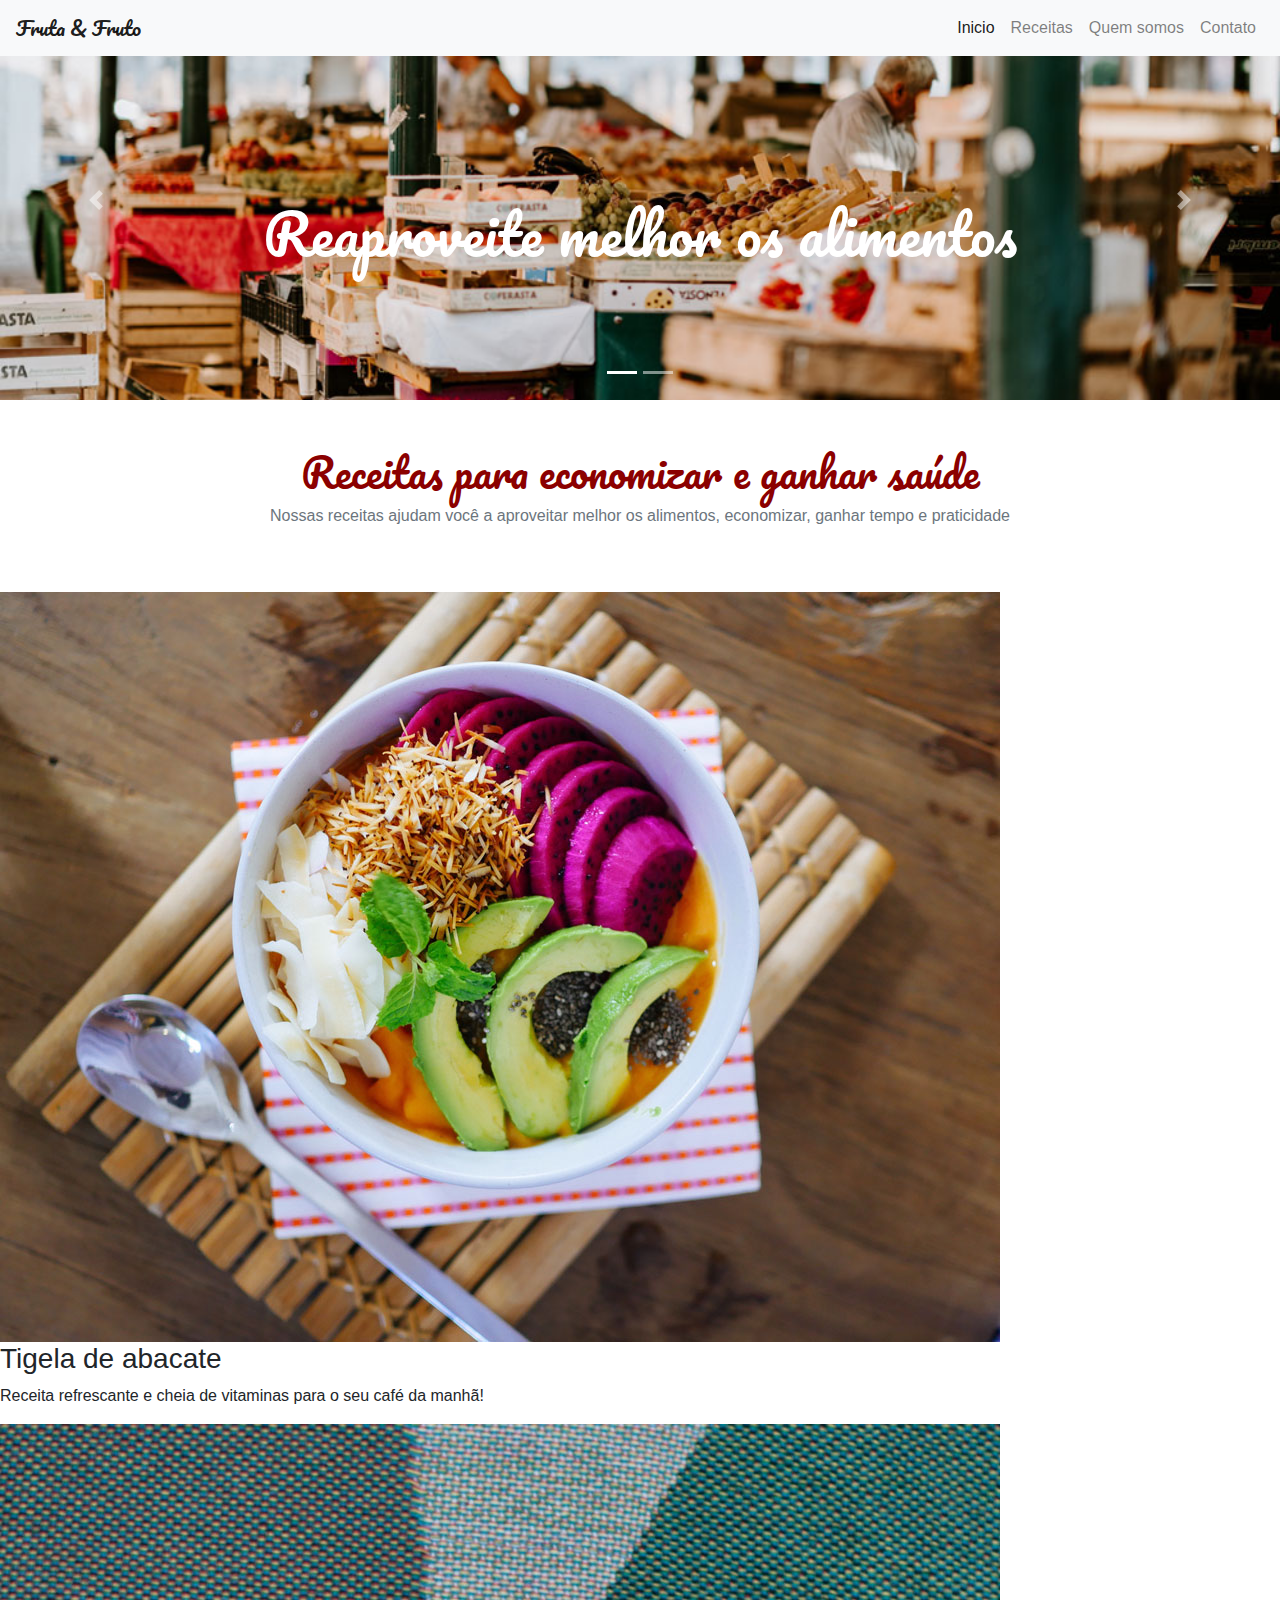
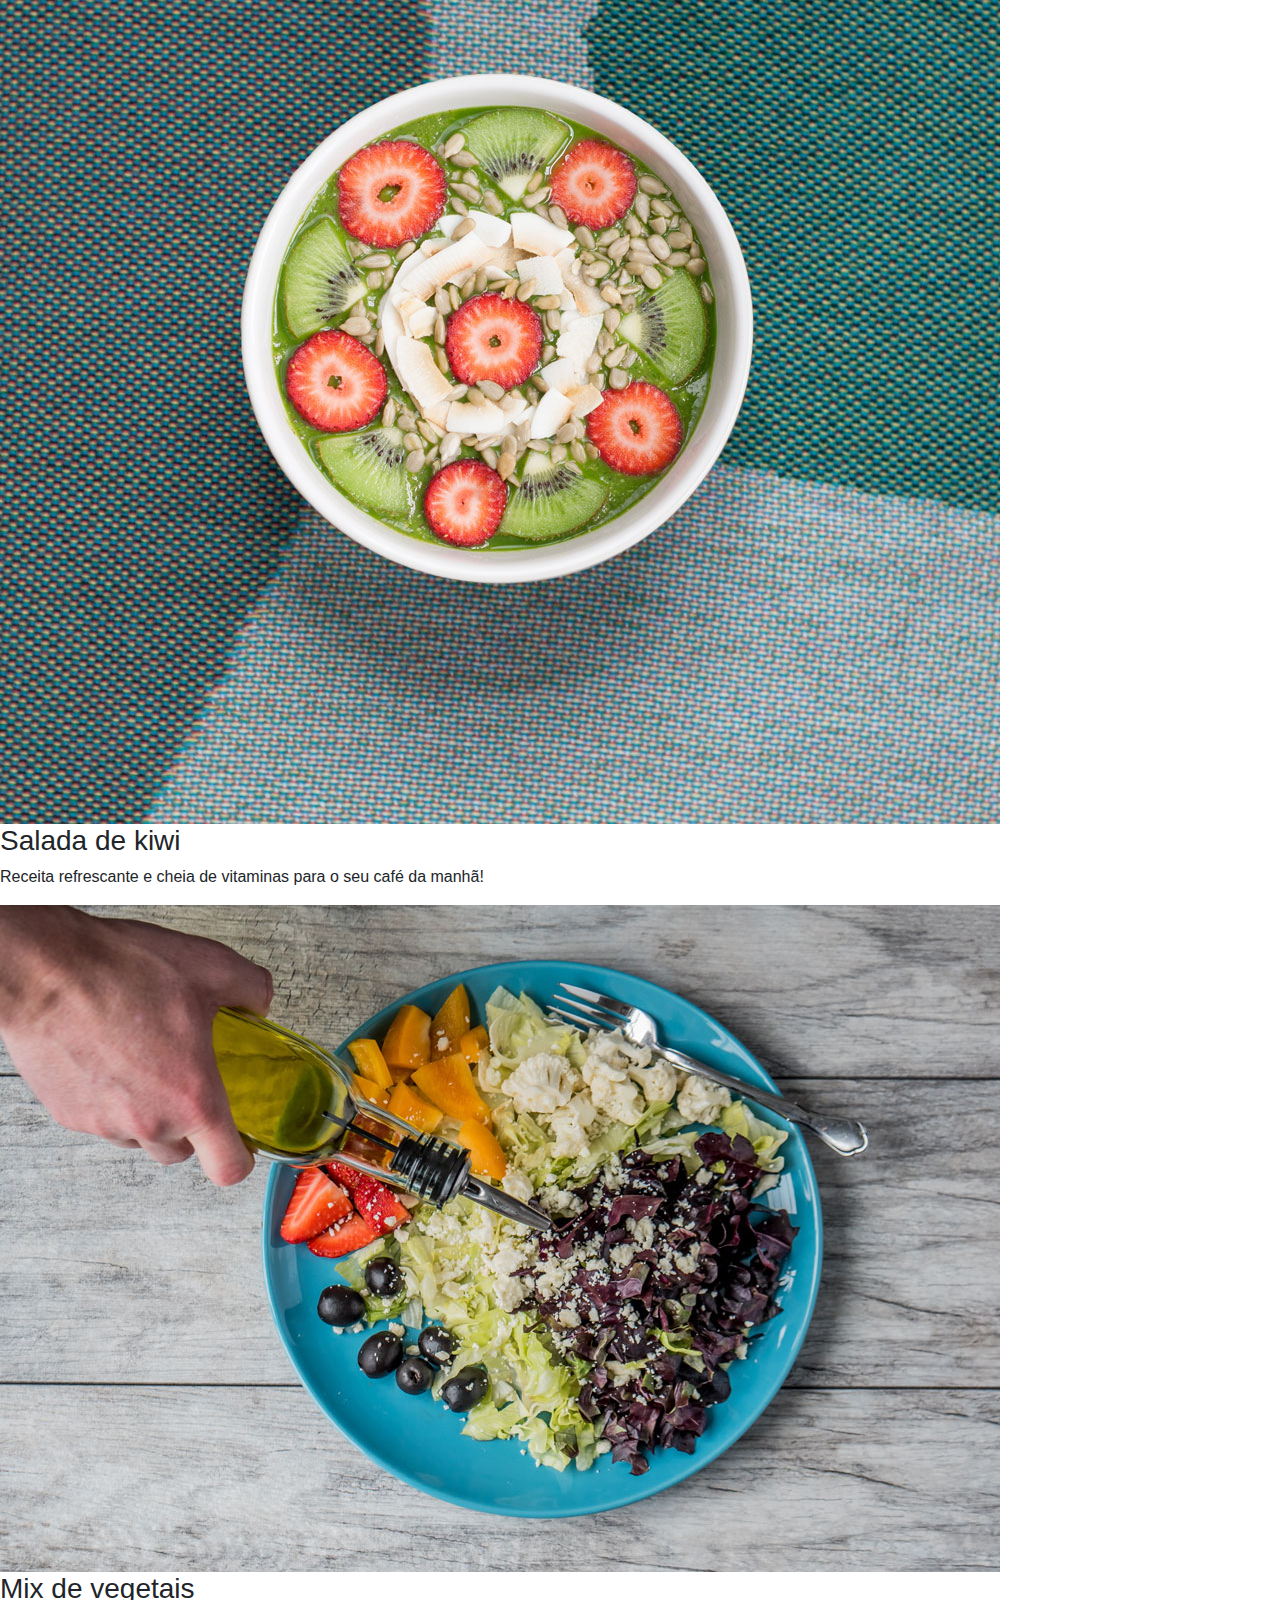
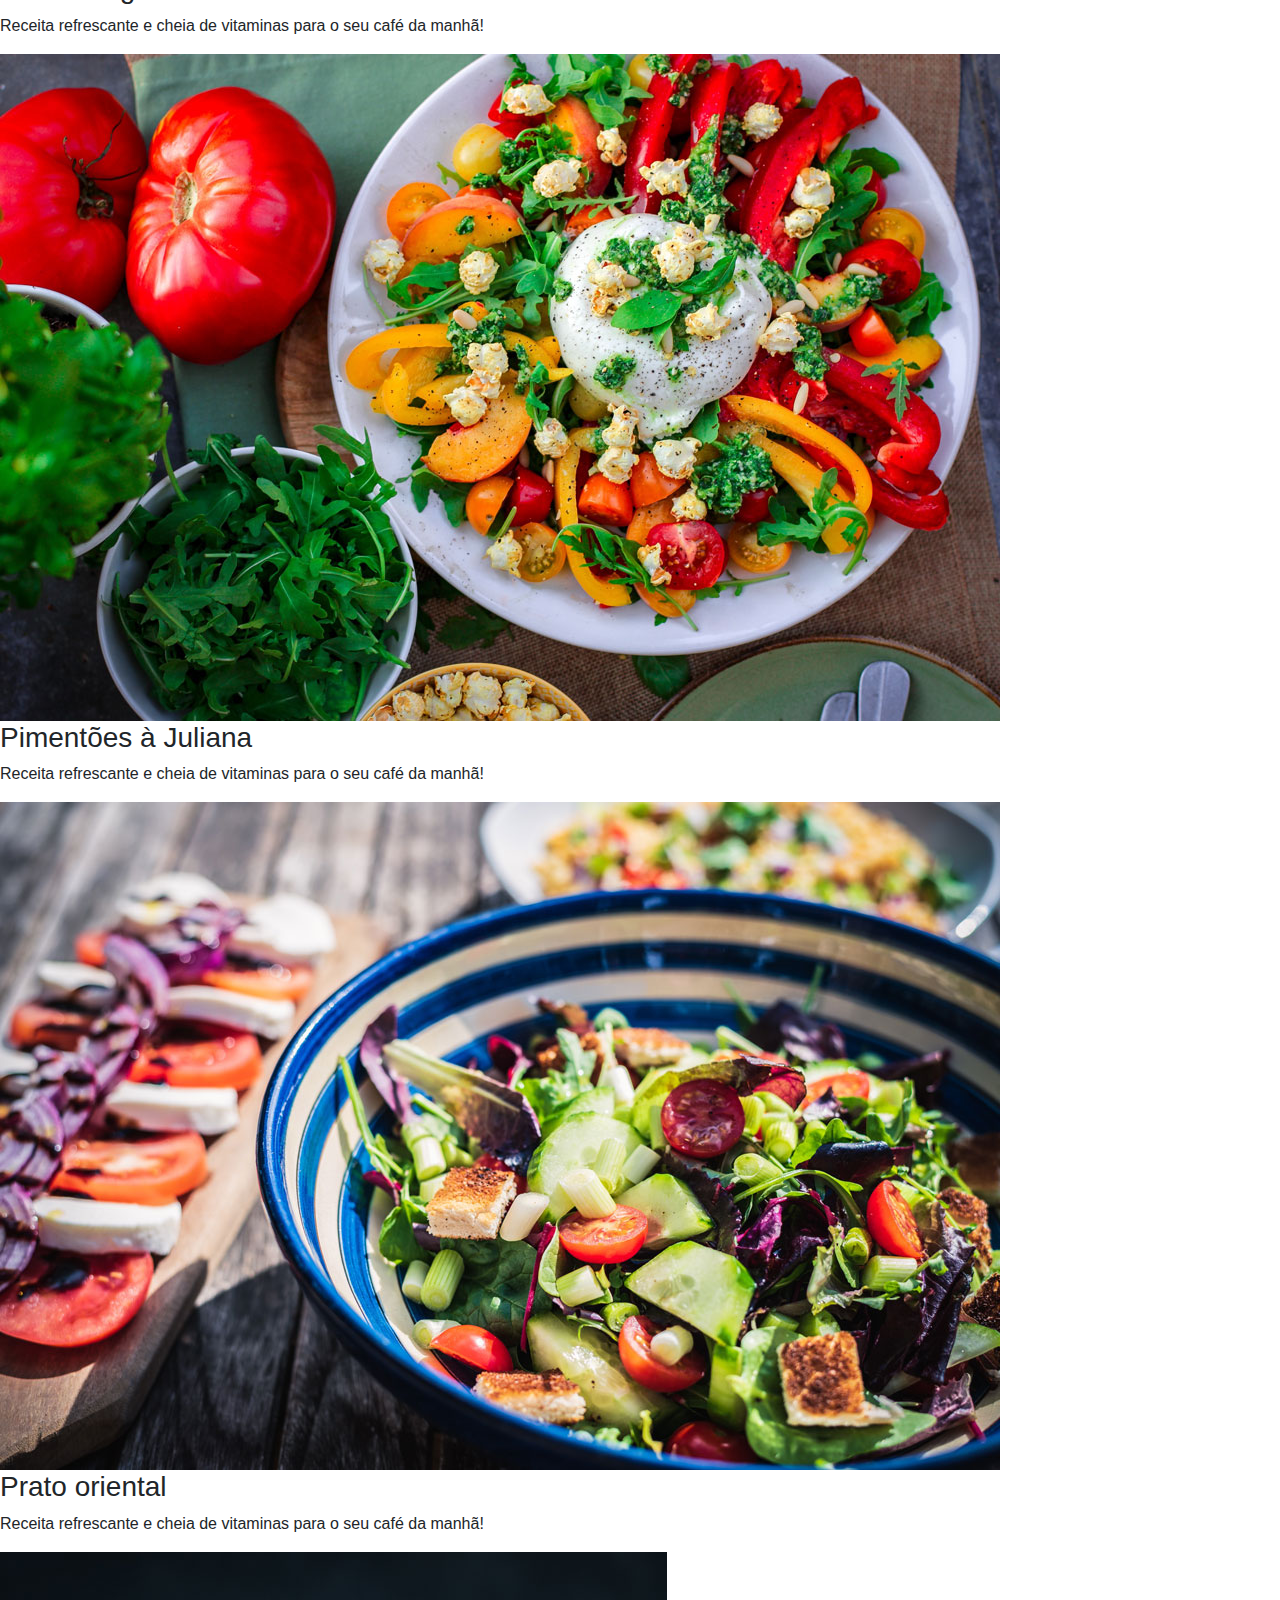
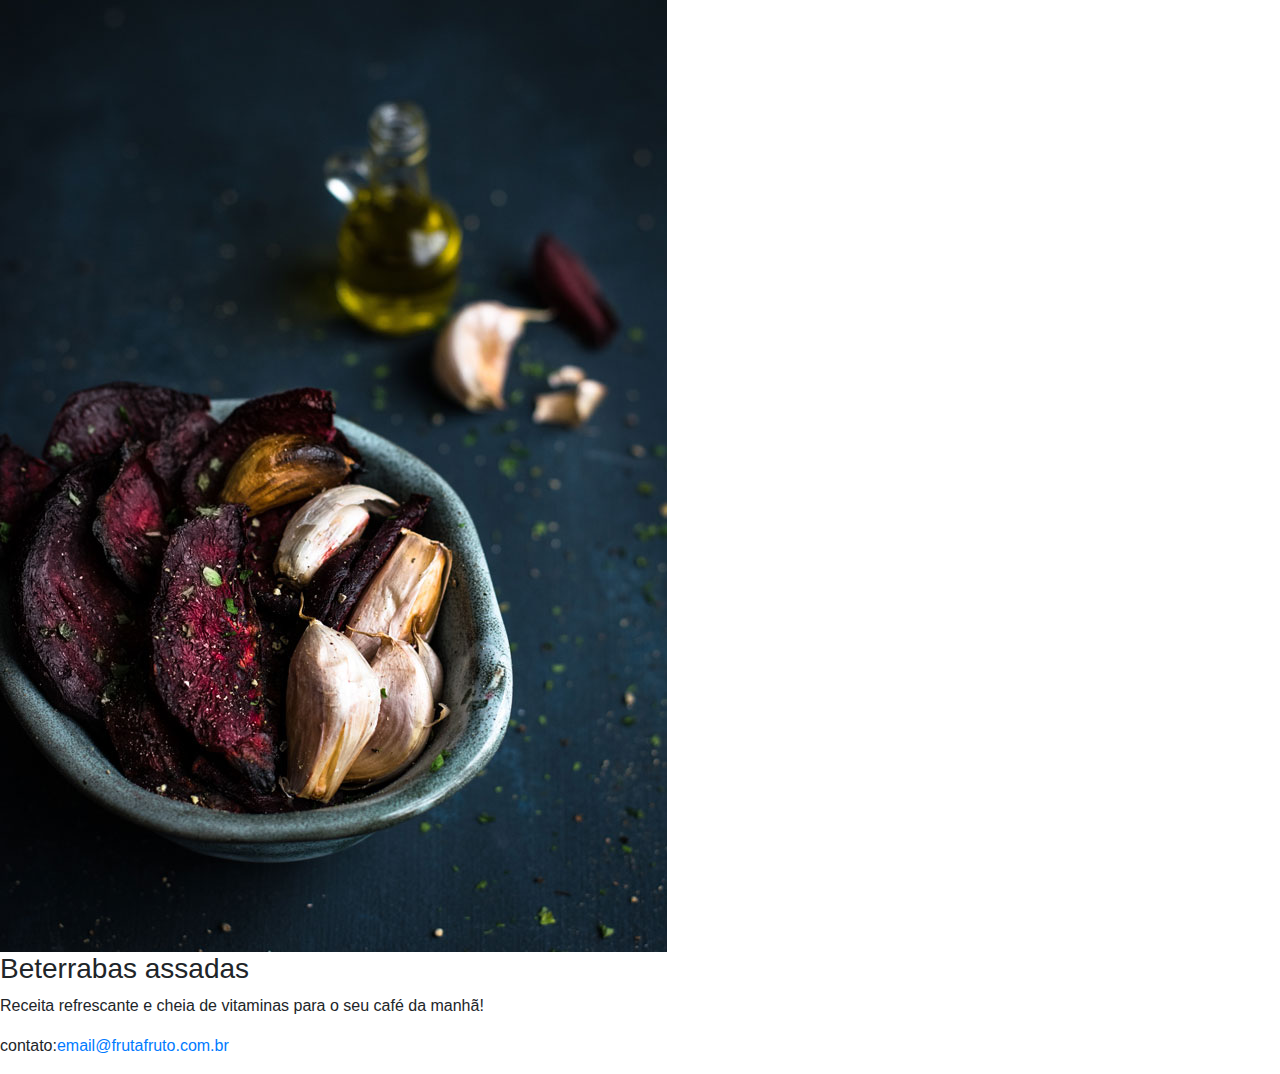
==== index.html @ 3385b98b "padding" ====
<!DOCTYPE html>
<html>

<head>
  <meta charset="utf-8">
  <meta name="viewport" content="width=device-width, initial-scale=1">
  <title>fruta e fruto</title>
  <link rel="stylesheet" href="https://cdn.jsdelivr.net/npm/bootstrap@4.0.0/dist/css/bootstrap.min.css" integrity="sha384-Gn5384xqQ1aoWXA+058RXPxPg6fy4IWvTNh0E263XmFcJlSAwiGgFAW/dAiS6JXm" crossorigin="anonymous">
  <link rel="stylesheet" type="text/css" href="src/style.css">
  <linl rel="stylesheet" type="<link rel="preconnect" href="https://fonts.googleapis.com">
    <link rel="preconnect" href="https://fonts.gstatic.com" crossorigin>
    <link href="https://fonts.googleapis.com/css2?family=Pacifico&display=swap" rel="stylesheet">
</head>

<body>
<nav class="navbar navbar-expand-lg navbar-light bg-light fixed-top">
  <a class="navbar-brand fonte-titulo cor-especial" href="#">Fruta & Fruto</a>
  <button class="navbar-toggler" type="button" data-toggle="collapse" data-target="#navbarNav" aria-controls="navbarNav" aria-expanded="false" aria-label="Toggle navigation">
    <span class="navbar-toggler-icon"></span>
  </button>
  <div class="collapse navbar-collapse justify-content-end" id="navbarNav">
    <ul class="navbar-nav">
      <li class="nav-item active">
        <a class="nav-link" href="#">Inicio <span class="sr-only">(current)</span></a>
      </li>
      <li class="nav-item">
        <a class="nav-link" href="#">Receitas</a>
      </li>
      <li class="nav-item">
        <a class="nav-link" href="#">Quem somos</a>
      </li>
      <li class="nav-item">
        <a class="nav-link" href="#">Contato</a>
      </li>
    </ul>
  </div>
    <ul class="navbar-nav">
      <li class="nav-item active">
        
    </ul>
  </div>
</nav>

<div id="carouselExampleIndicators" class="carousel slide" data-ride="carousel">
  <ol class="carousel-indicators">
    <li data-target="#carouselExampleIndicators" data-slide-to="0" class="active"></li>
    <li data-target="#carouselExampleIndicators" data-slide-to="1"></li>
  </ol>
  <div class="carousel-inner">
    <div class="carousel-item active">
      <img class="d-block w-100 imagem-carrossel-um" src="src/img/carrossel-img1.jpg" alt="First slide">
      <div class="carousel-caption d-none d-md-block h-50">
        <h1 class="fonte-titulo display-4">Reaproveite melhor os alimentos</h1>
    </div>
    </div>
    <div class="carousel-item">
      <img class="d-block w-100 imagem-carrossel-dois" src="src/img/carrossel-img2.jpg" alt="Second slide">
      <div class="carousel-caption d-none d-md-block h-50">
        <h1 class="fonte-titulo display-4">Economize e ganhe em saúde</h1>
    </div>
    </div>
  <a class="carousel-control-prev" href="#carouselExampleIndicators" role="button" data-slide="prev">
    <span class="carousel-control-prev-icon" aria-hidden="true"></span>
    <span class="sr-only">Previous</span>
  </a>
  <a class="carousel-control-next" href="#carouselExampleIndicators" role="button" data-slide="next">
    <span class="carousel-control-next-icon" aria-hidden="true"></span>
    <span class="sr-only">Next</span>
  </a>
    </div>
</div>
  </div>
</div>

  <title>fruto & fruta</title>

  <h1 class="text-center fonte-titulo cor-especial pt-5">Receitas para economizar e ganhar saúde</h1>
  <p class="text-center text-secondary pb-5">Nossas receitas ajudam você a aproveitar melhor os alimentos, economizar, ganhar tempo e praticidade</p>

  <img src="src/img/receita-abacate.jpg" alt="tigela com salada de abacate, vista superior">
  <h3>Tigela de abacate</h3>
  <p>Receita refrescante e cheia de vitaminas para o seu café da manhã!</p>

  <img src="src/img/receita-kiwi.jpg" alt="tigela de mingau com kiwi, vista superior">
  <h3>Salada de kiwi</h3>
  <p>Receita refrescante e cheia de vitaminas para o seu café da manhã!</p>

  <img src="src/img/receita-mix.jpg" alt="prato com mix de vegetais e mão de pessoa adicionando azeite, vista superior">
  <h3>Mix de vegetais</h3>
  <p>Receita refrescante e cheia de vitaminas para o seu café da manhã!</p>

  <img src="src/img/receita-pimentoes.jpg" alt="prato de salada de pimentões com alguns ingredientes ao lado, vista superior">
  <h3>Pimentões à Juliana</h3>
  <p>Receita refrescante e cheia de vitaminas para o seu café da manhã!</p>

  <img src="src/img/receita-oriental.jpg" alt="tigela com salada de vegetais estilo oriental, vista de cima">
  <h3>Prato oriental</h3>
  <p>Receita refrescante e cheia de vitaminas para o seu café da manhã!</p>

  <img src="src/img/receita-beterrabas.jpg" alt="tigela com beterrabas e dentes de alho assados em primeiro plano, com ingredientes ao fundo">
  <h3>Beterrabas assadas</h3>
  <p>Receita refrescante e cheia de vitaminas para o seu café da manhã!
  </p>

  <p>contato:<a href="mailto:email@frutafruto.com.br">email@frutafruto.com.br</a></p>
  <script src="https://code.jquery.com/jquery-3.2.1.slim.min.js" integrity="sha384-KJ3o2DKtIkvYIK3UENzmM7KCkRr/rE9/Qpg6aAZGJwFDMVNA/GpGFF93hXpG5KkN" crossorigin="anonymous"></script>
  <script src="https://cdn.jsdelivr.net/npm/popper.js@1.12.9/dist/umd/popper.min.js" integrity="sha384-ApNbgh9B+Y1QKtv3Rn7W3mgPxhU9K/ScQsAP7hUibX39j7fakFPskvXusvfa0b4Q" crossorigin="anonymous"></script>
  <script src="https://cdn.jsdelivr.net/npm/bootstrap@4.0.0/dist/js/bootstrap.min.js" integrity="sha384-JZR6Spejh4U02d8jOt6vLEHfe/JQGiRRSQQxSfFWpi1MquVdAyjUar5+76PVCmYl" crossorigin="anonymous"></script>
  <script src=""></script>

</body>
</html>
---- src/style.css ----
.imagem-carrossel-um {
    object-fit: cover;
    object-position: 0 70%;
    height: 400px;
}

.imagem-carrossel-dois {
    object-fit: cover;
    /*object-position: 0 80%;*/
    height: 400px;
}

.fonte-titulo {
    font-family: 'Pacifico', cursive;
}

.cor-especial {
     color: darkred;

}
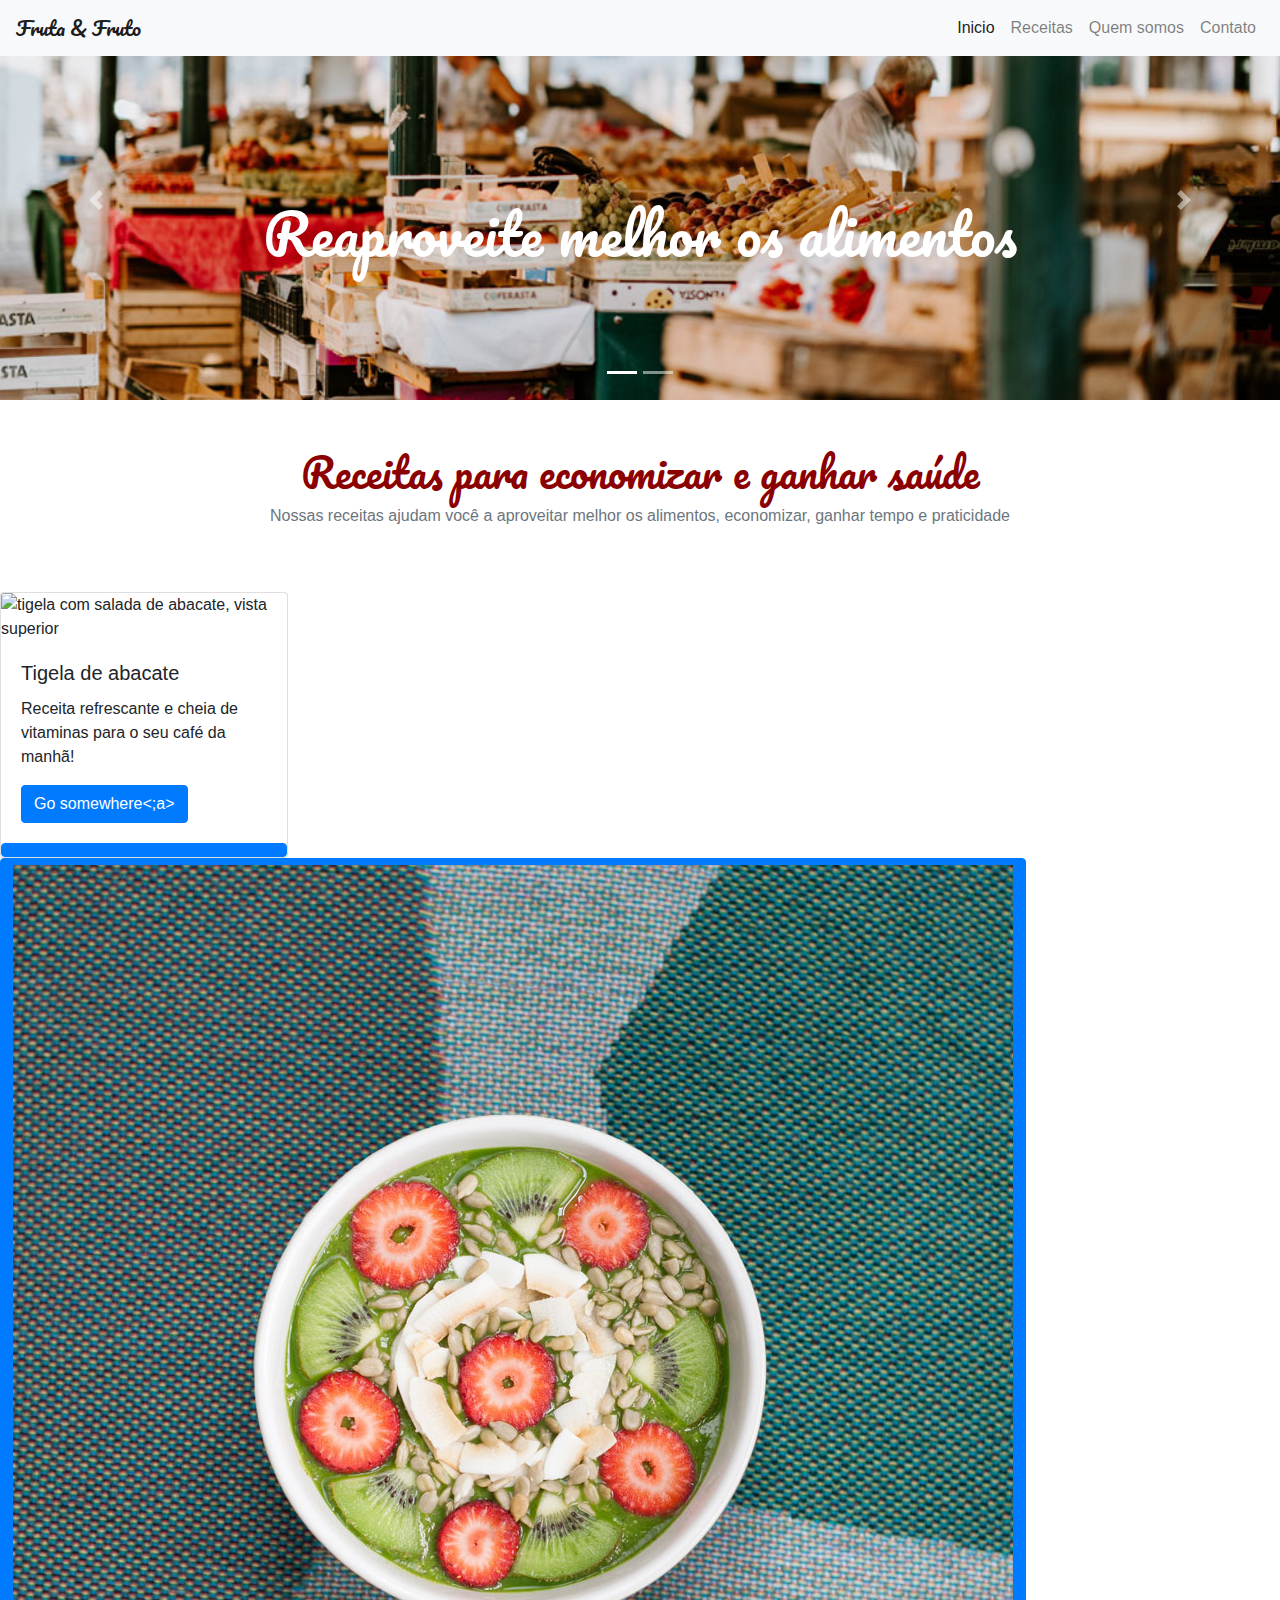
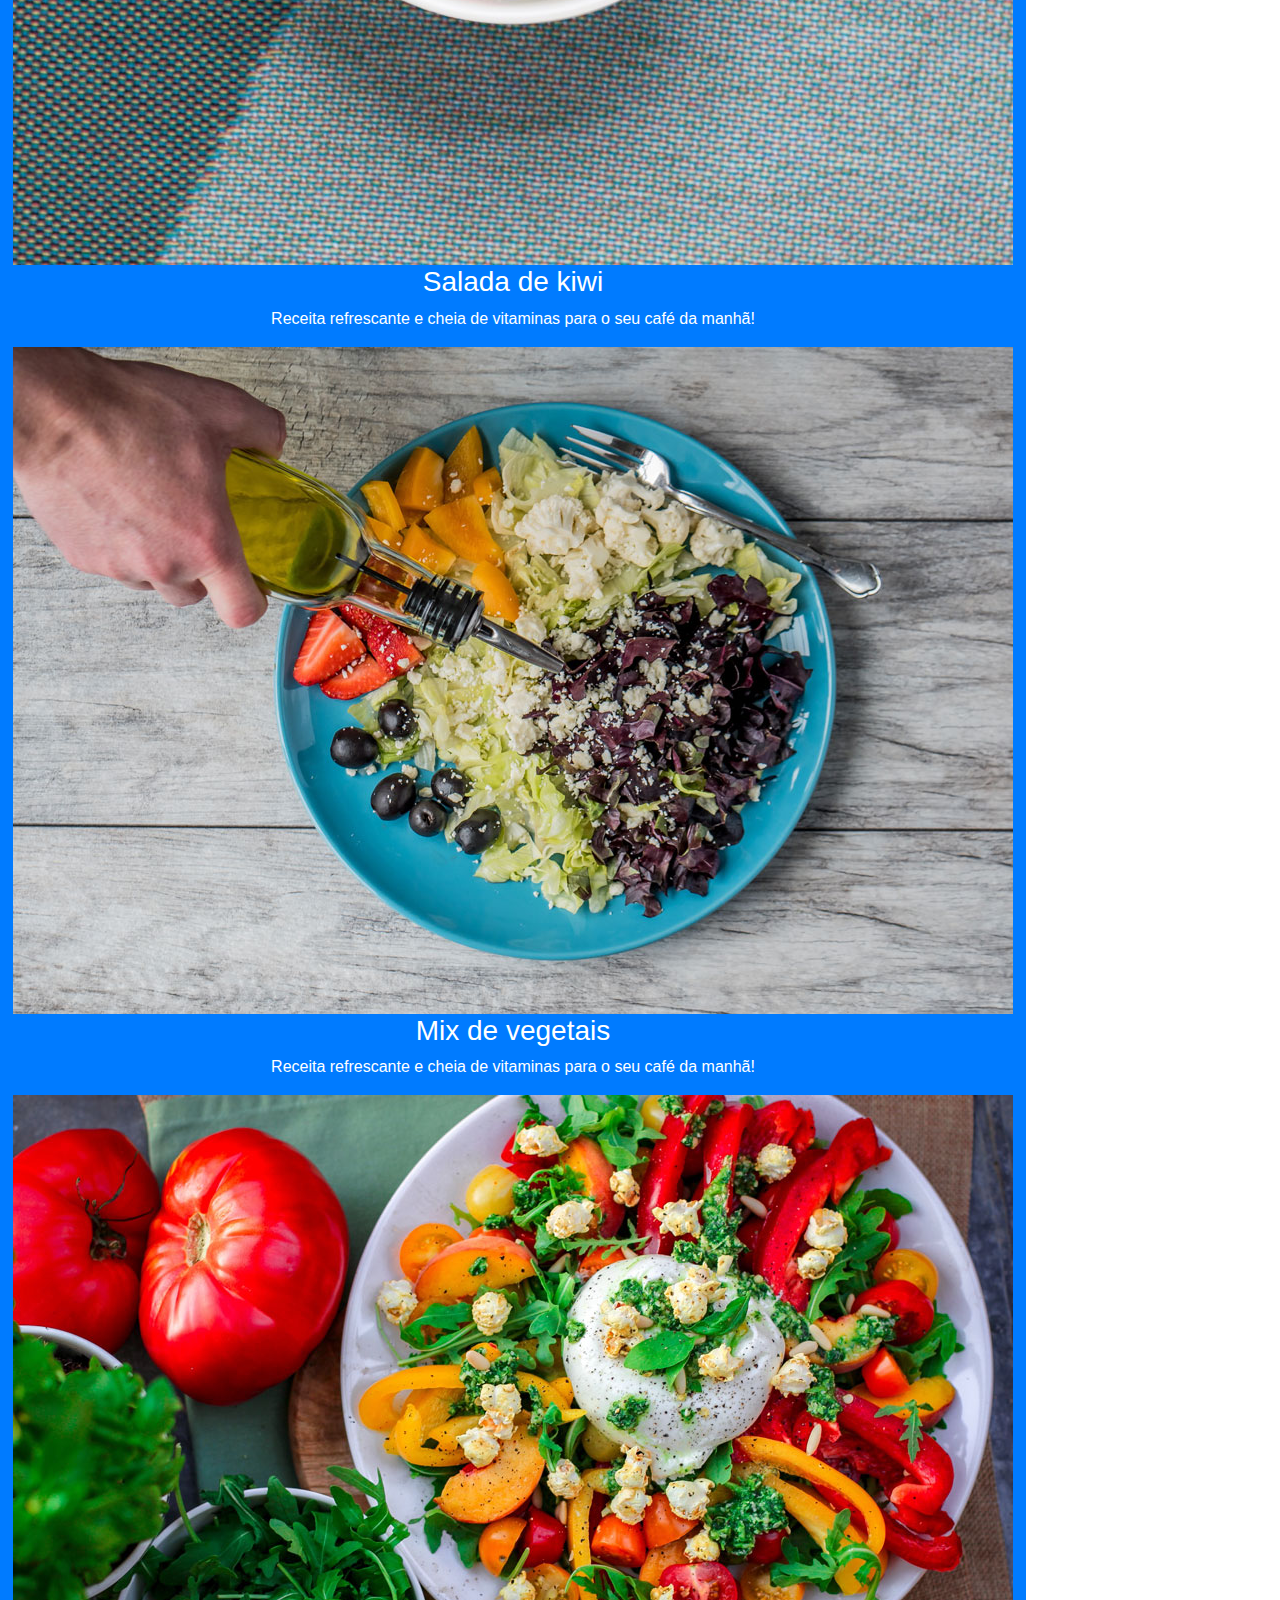
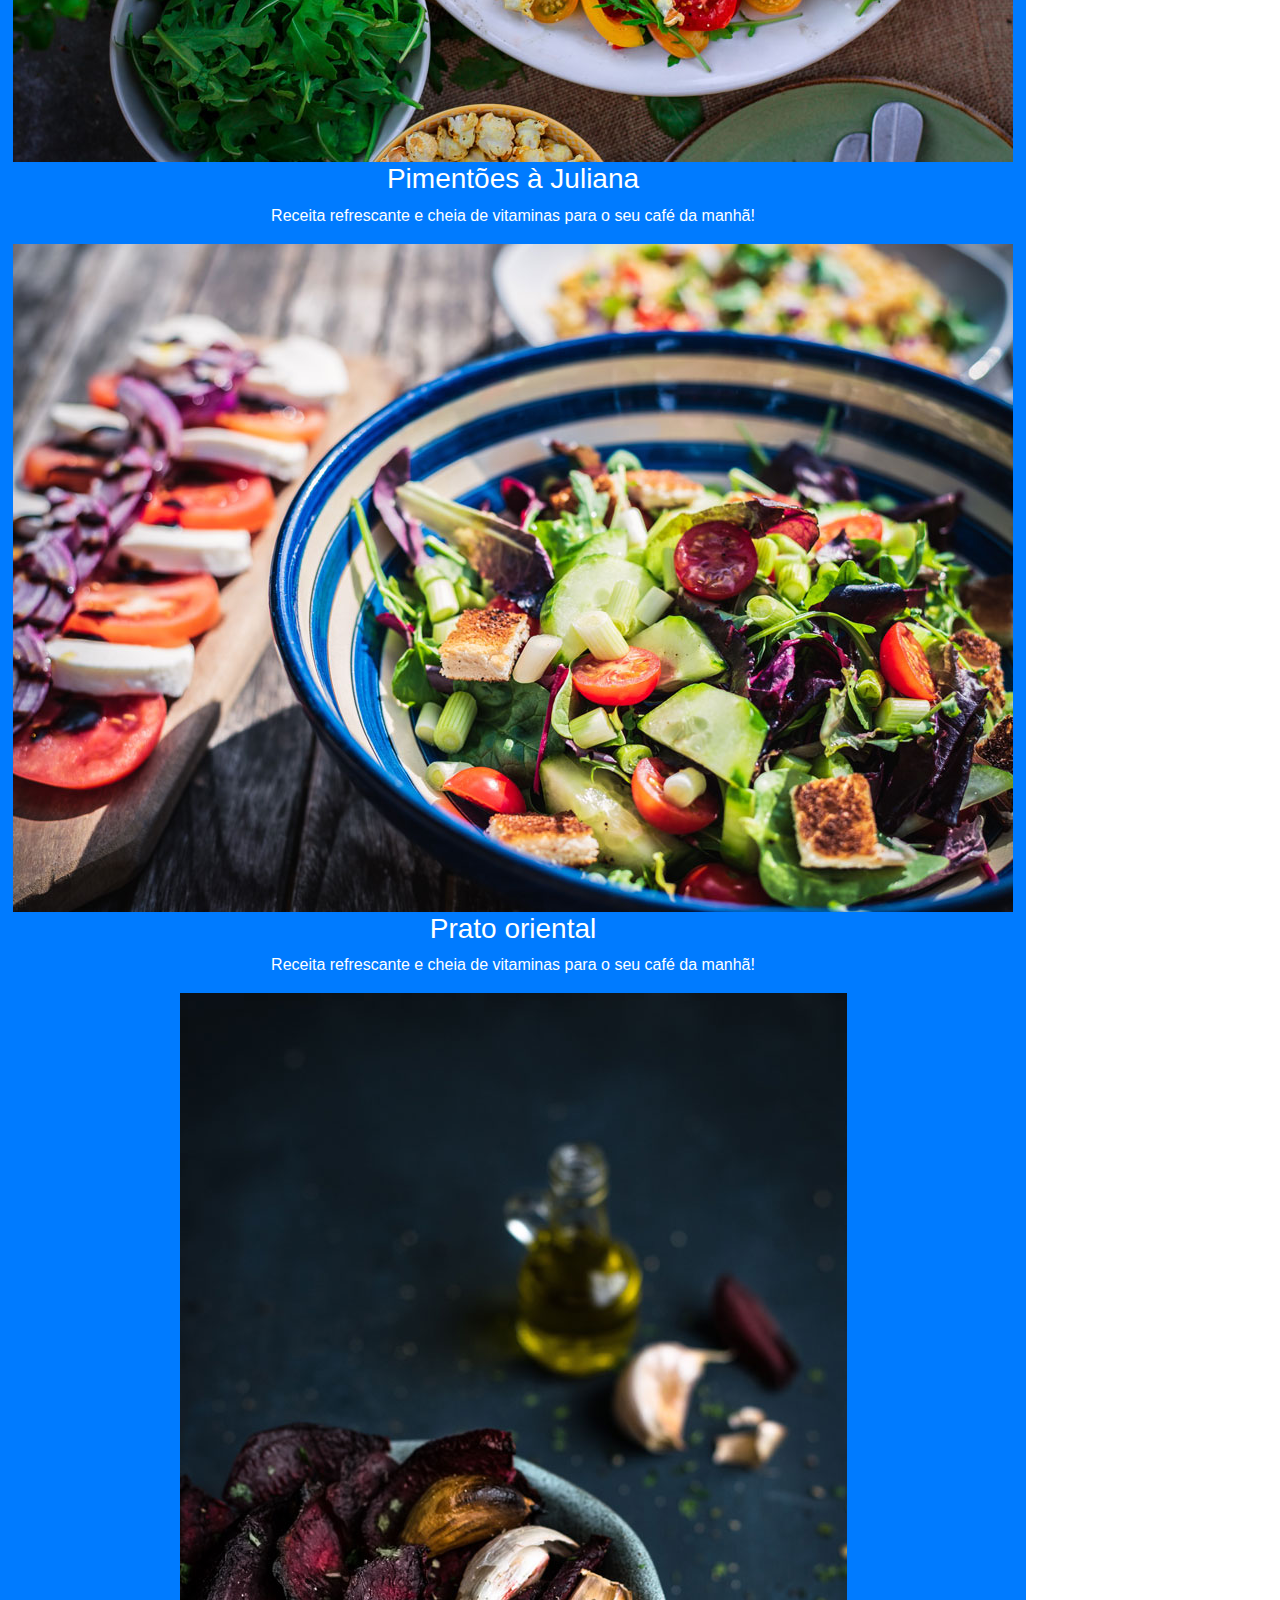
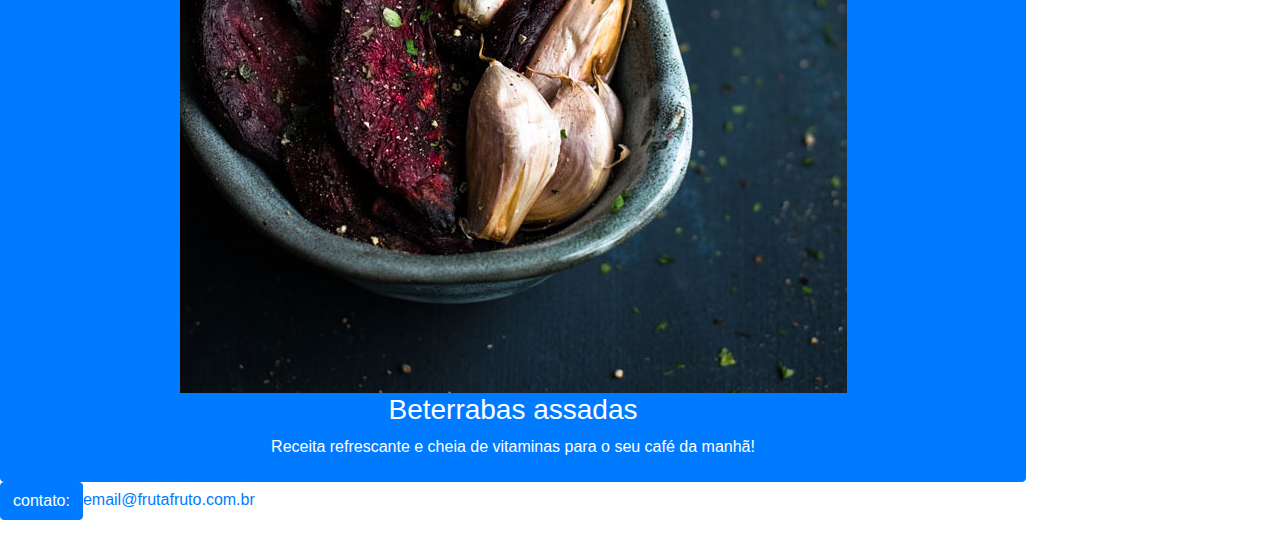
==== commit 0530d243: "cards" ====
--- a/index.html
+++ b/index.html
@@ -76,10 +76,15 @@
 
   <h1 class="text-center fonte-titulo cor-especial pt-5">Receitas para economizar e ganhar saúde</h1>
   <p class="text-center text-secondary pb-5">Nossas receitas ajudam você a aproveitar melhor os alimentos, economizar, ganhar tempo e praticidade</p>
-
-  <img src="src/img/receita-abacate.jpg" alt="tigela com salada de abacate, vista superior">
-  <h3>Tigela de abacate</h3>
-  <p>Receita refrescante e cheia de vitaminas para o seu café da manhã!</p>
+  <div class="card" style="width: 18rem;">
+    <img ssrc="src/img/receita-abacate.jpg" class="card-img-top" alt="tigela com salada de abacate, vista superior">
+        <div class="card-body">
+            <h5 class="card-title">Tigela de abacate</h5>
+            <p class="card-text">Receita refrescante e cheia de vitaminas para o seu café da manhã!</p>
+            <a href="#" class="btn btn-primary">Go somewhere<;a>
+        </div>
+    </div>
+  
 
   <img src="src/img/receita-kiwi.jpg" alt="tigela de mingau com kiwi, vista superior">
   <h3>Salada de kiwi</h3>
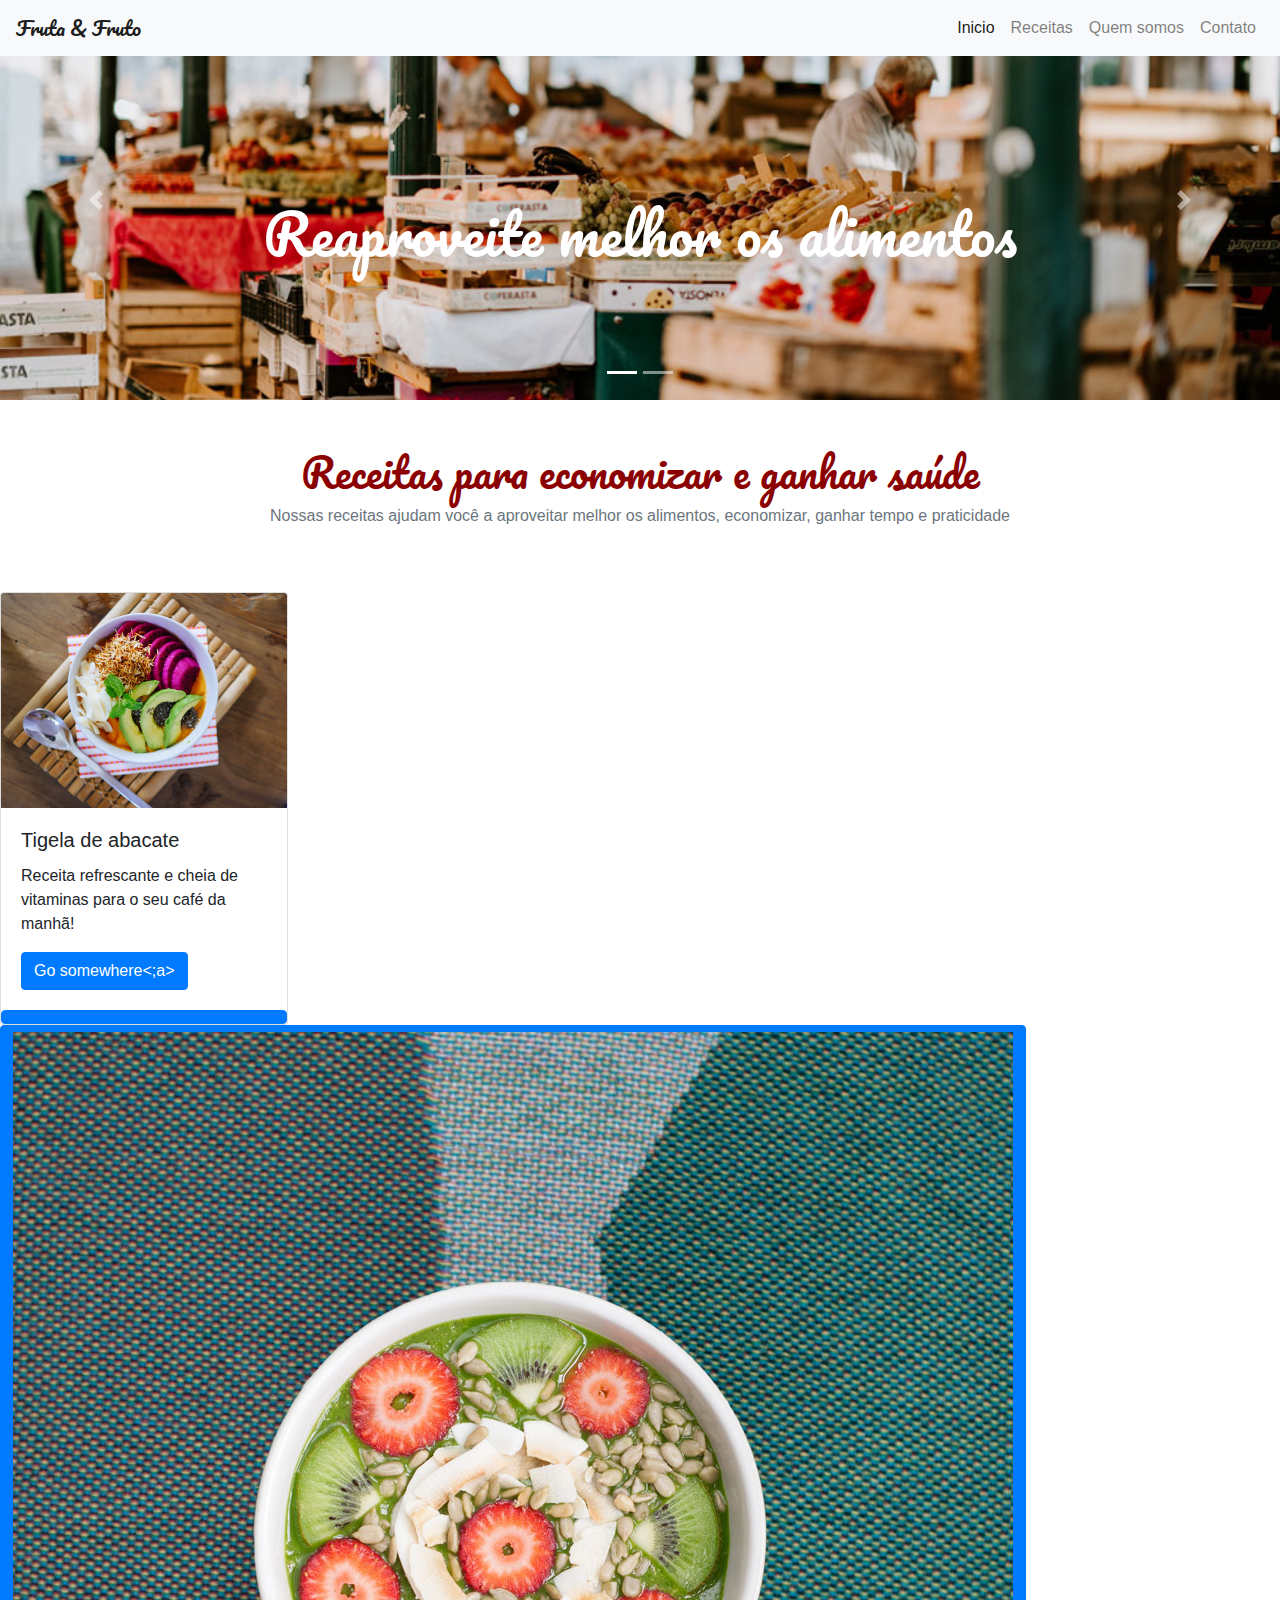
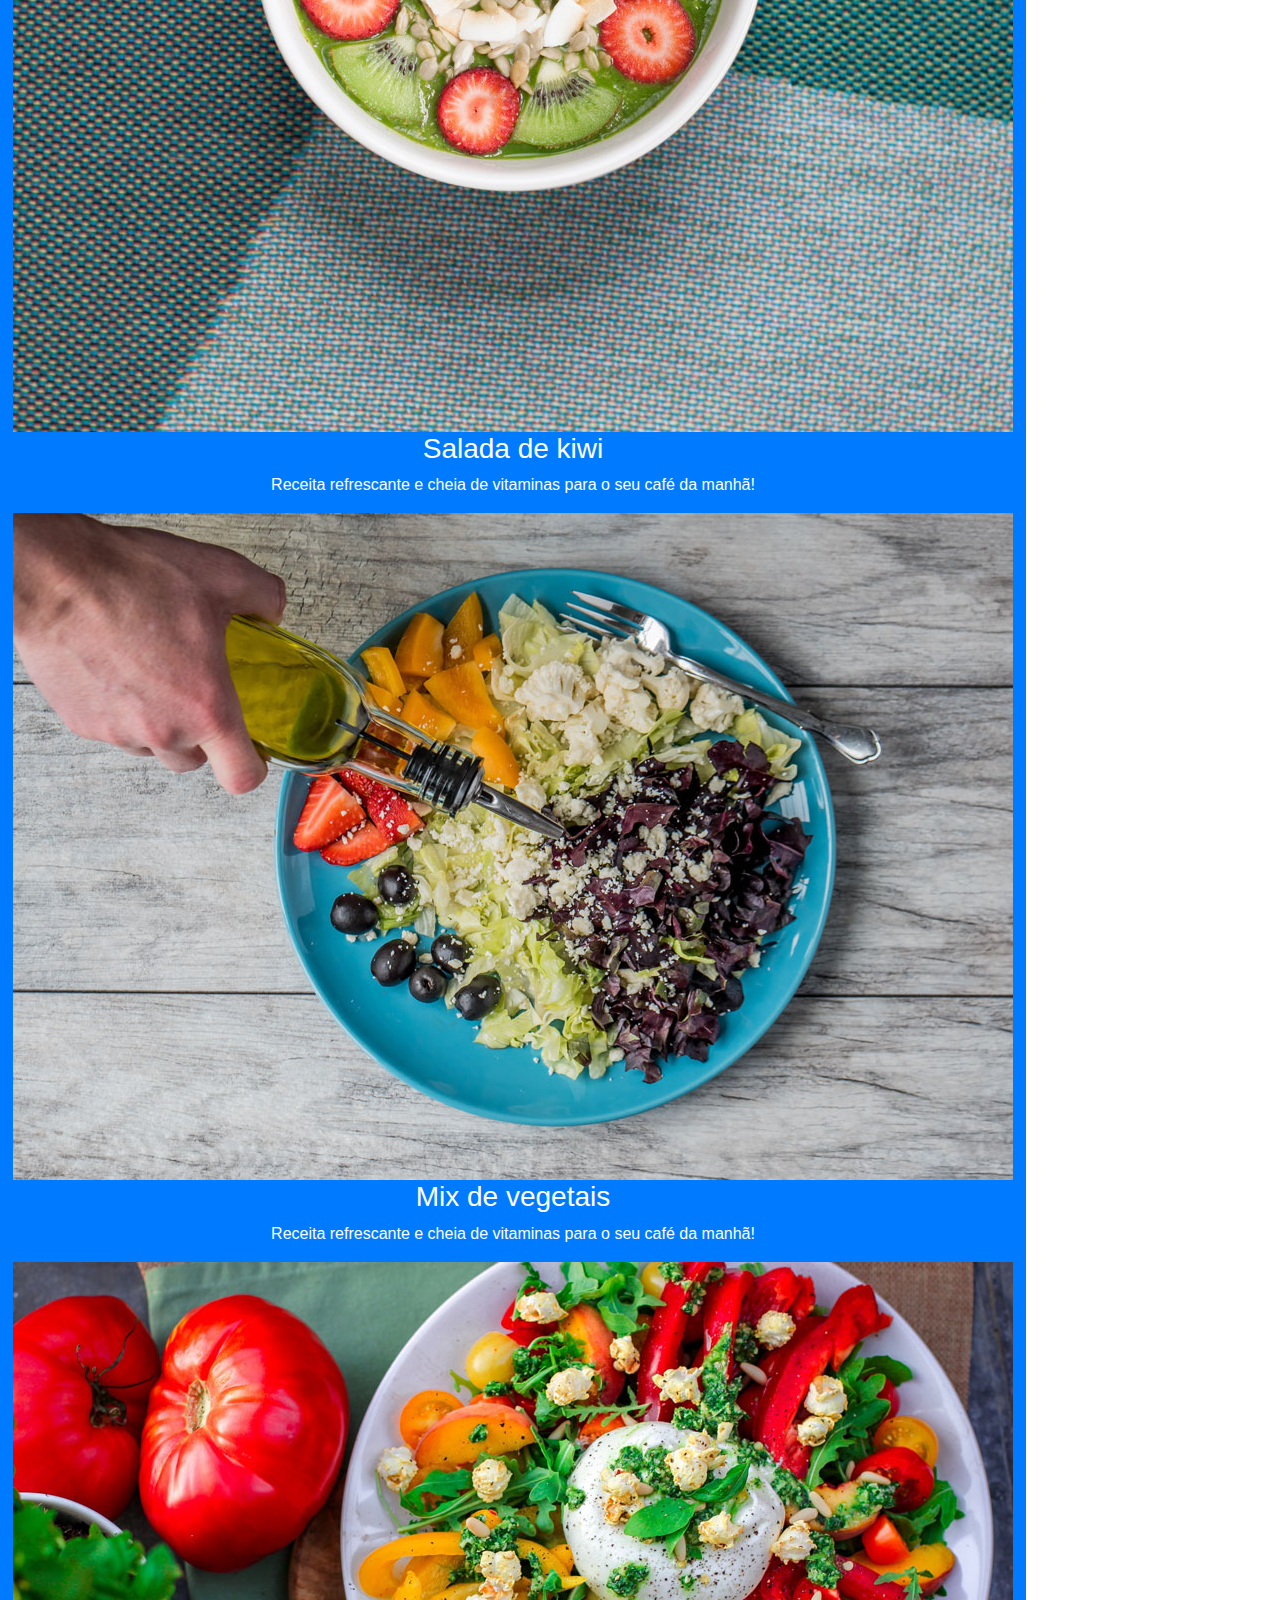
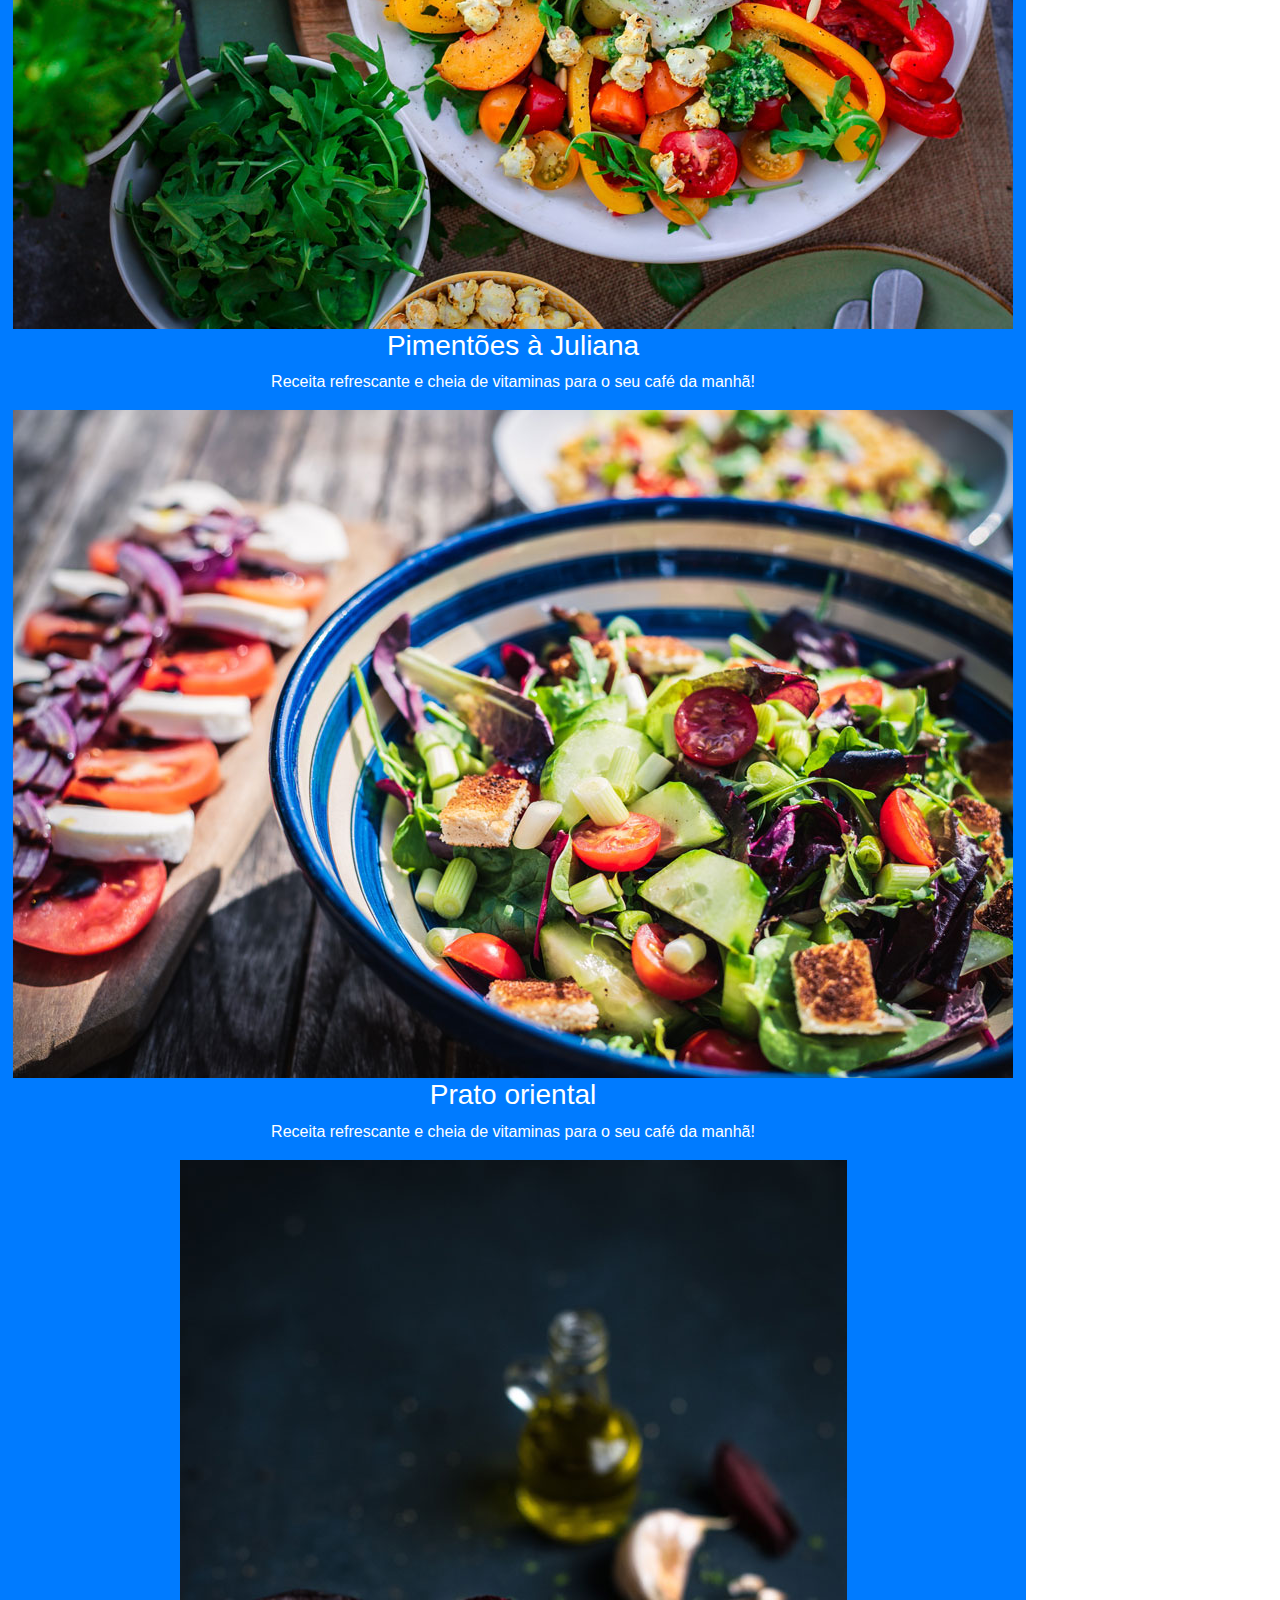
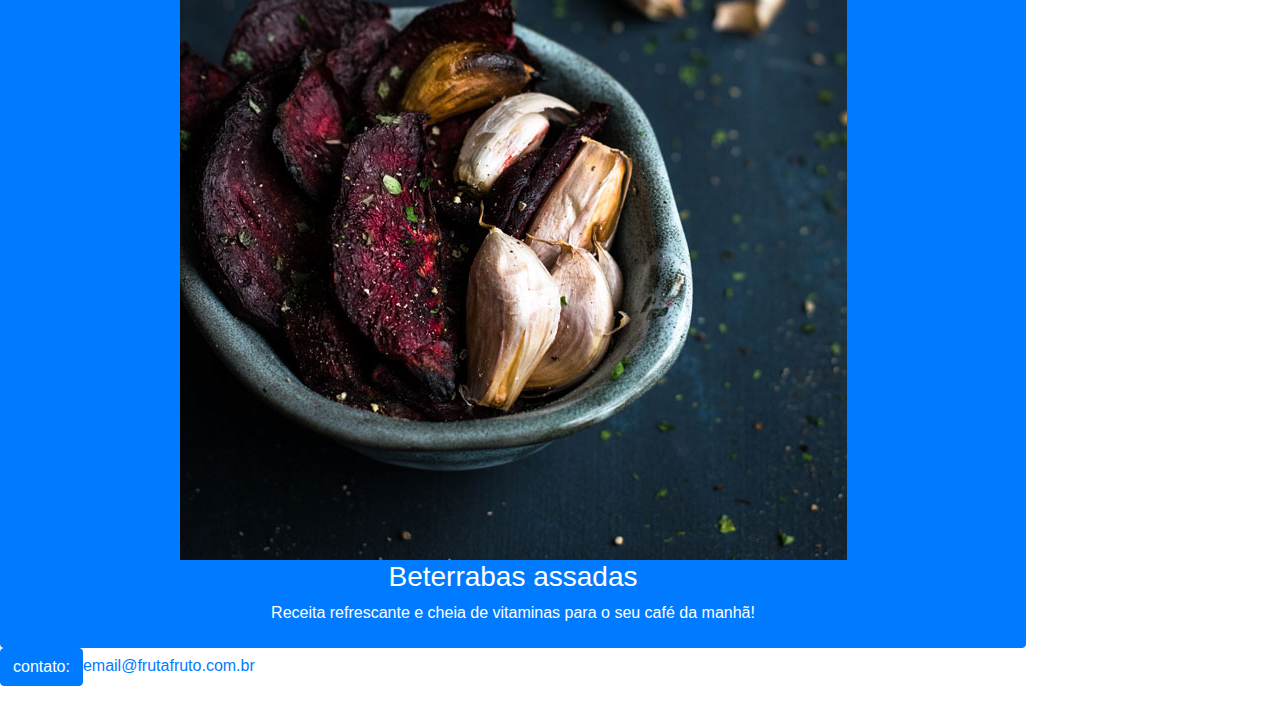
==== commit ed71b2e9: "atualização" ====
--- a/index.html
+++ b/index.html
@@ -77,7 +77,7 @@
   <h1 class="text-center fonte-titulo cor-especial pt-5">Receitas para economizar e ganhar saúde</h1>
   <p class="text-center text-secondary pb-5">Nossas receitas ajudam você a aproveitar melhor os alimentos, economizar, ganhar tempo e praticidade</p>
   <div class="card" style="width: 18rem;">
-    <img ssrc="src/img/receita-abacate.jpg" class="card-img-top" alt="tigela com salada de abacate, vista superior">
+    <img src="src/img/receita-abacate.jpg" class="card-img-top" alt="tigela com salada de abacate, vista superior">
         <div class="card-body">
             <h5 class="card-title">Tigela de abacate</h5>
             <p class="card-text">Receita refrescante e cheia de vitaminas para o seu café da manhã!</p>
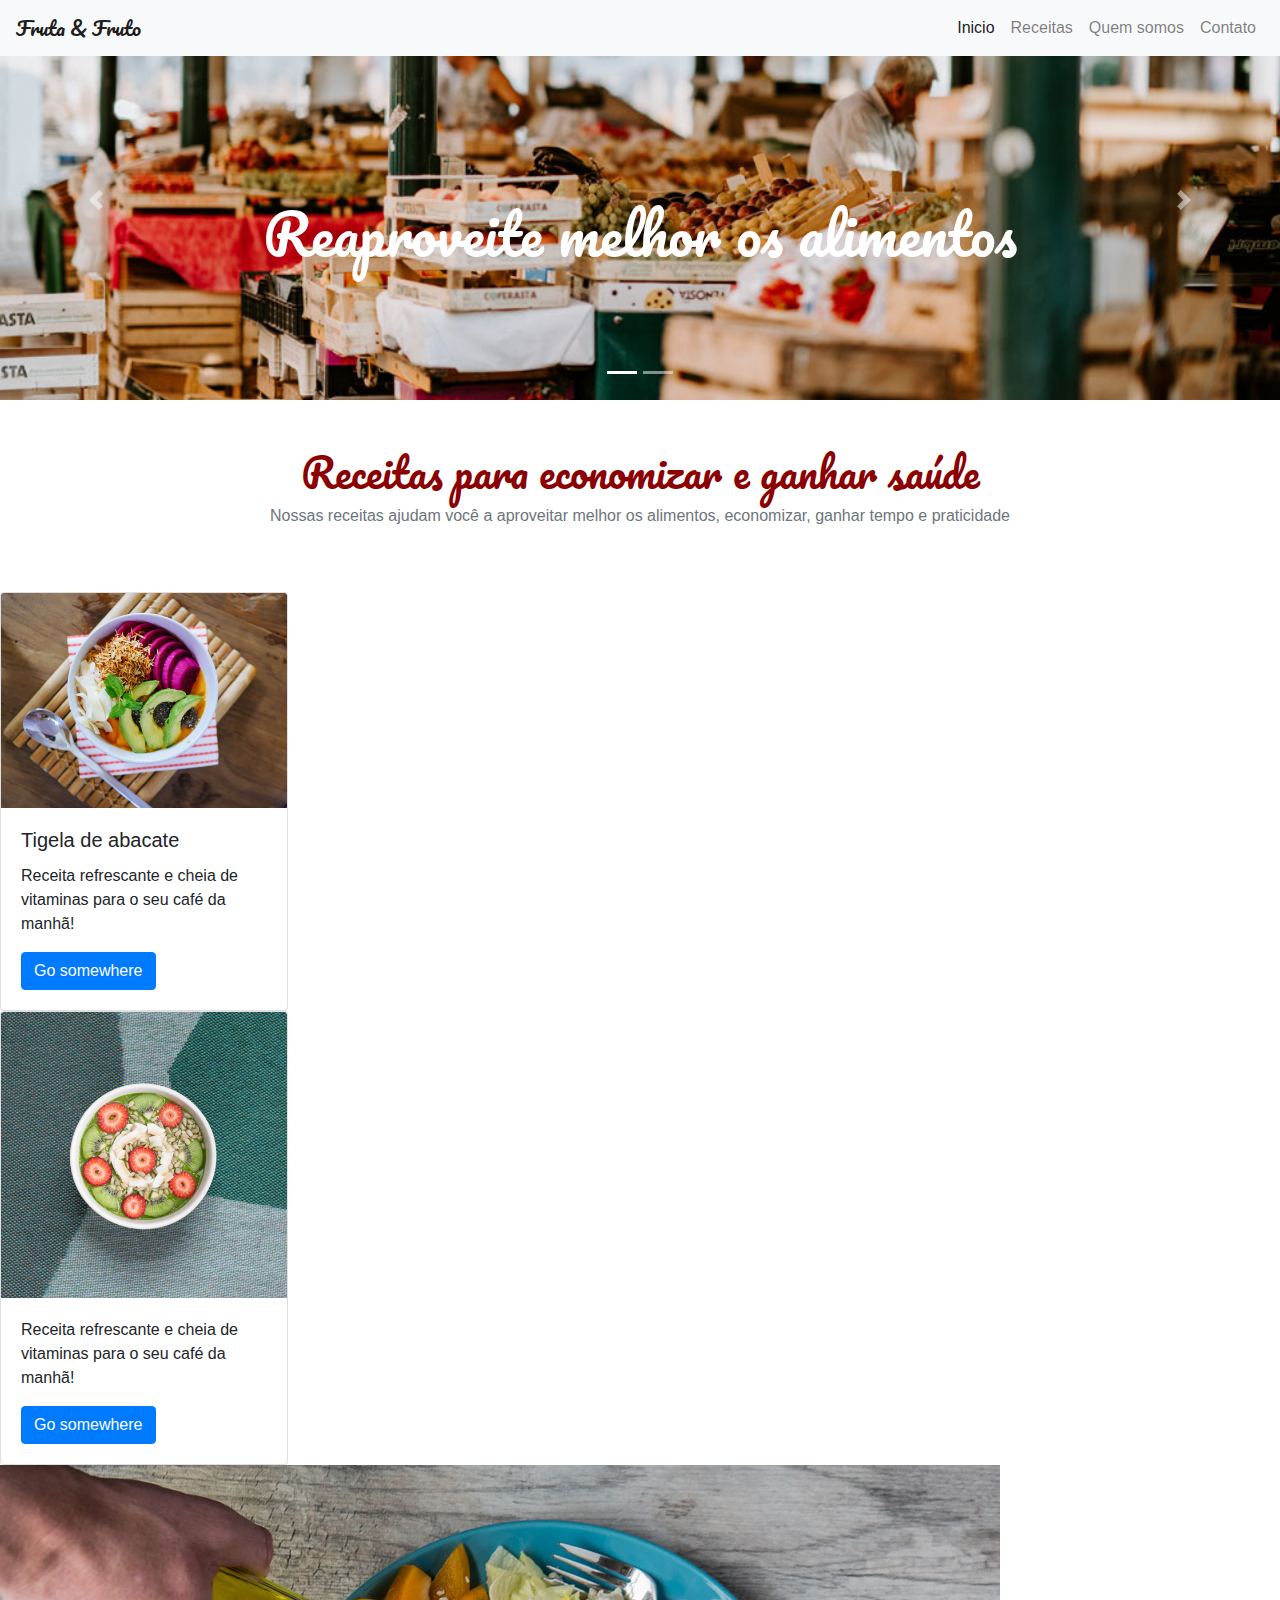
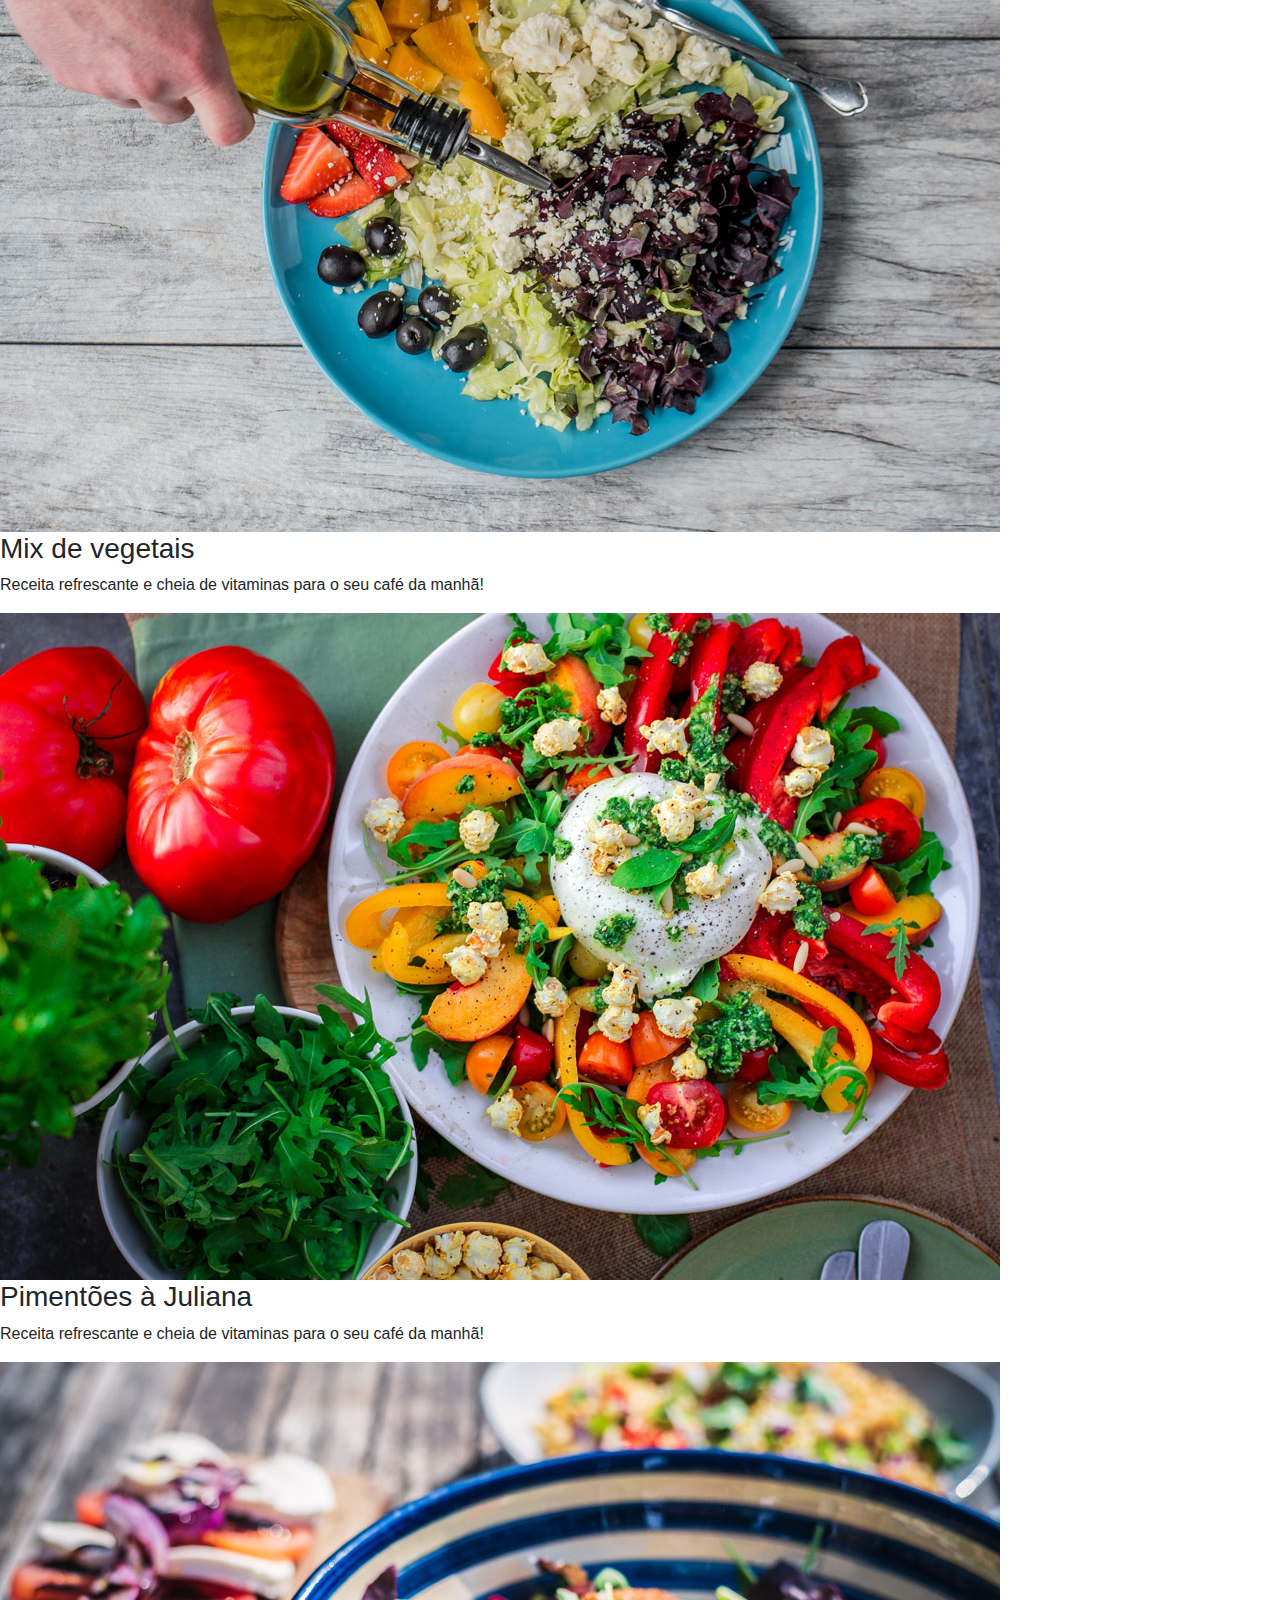
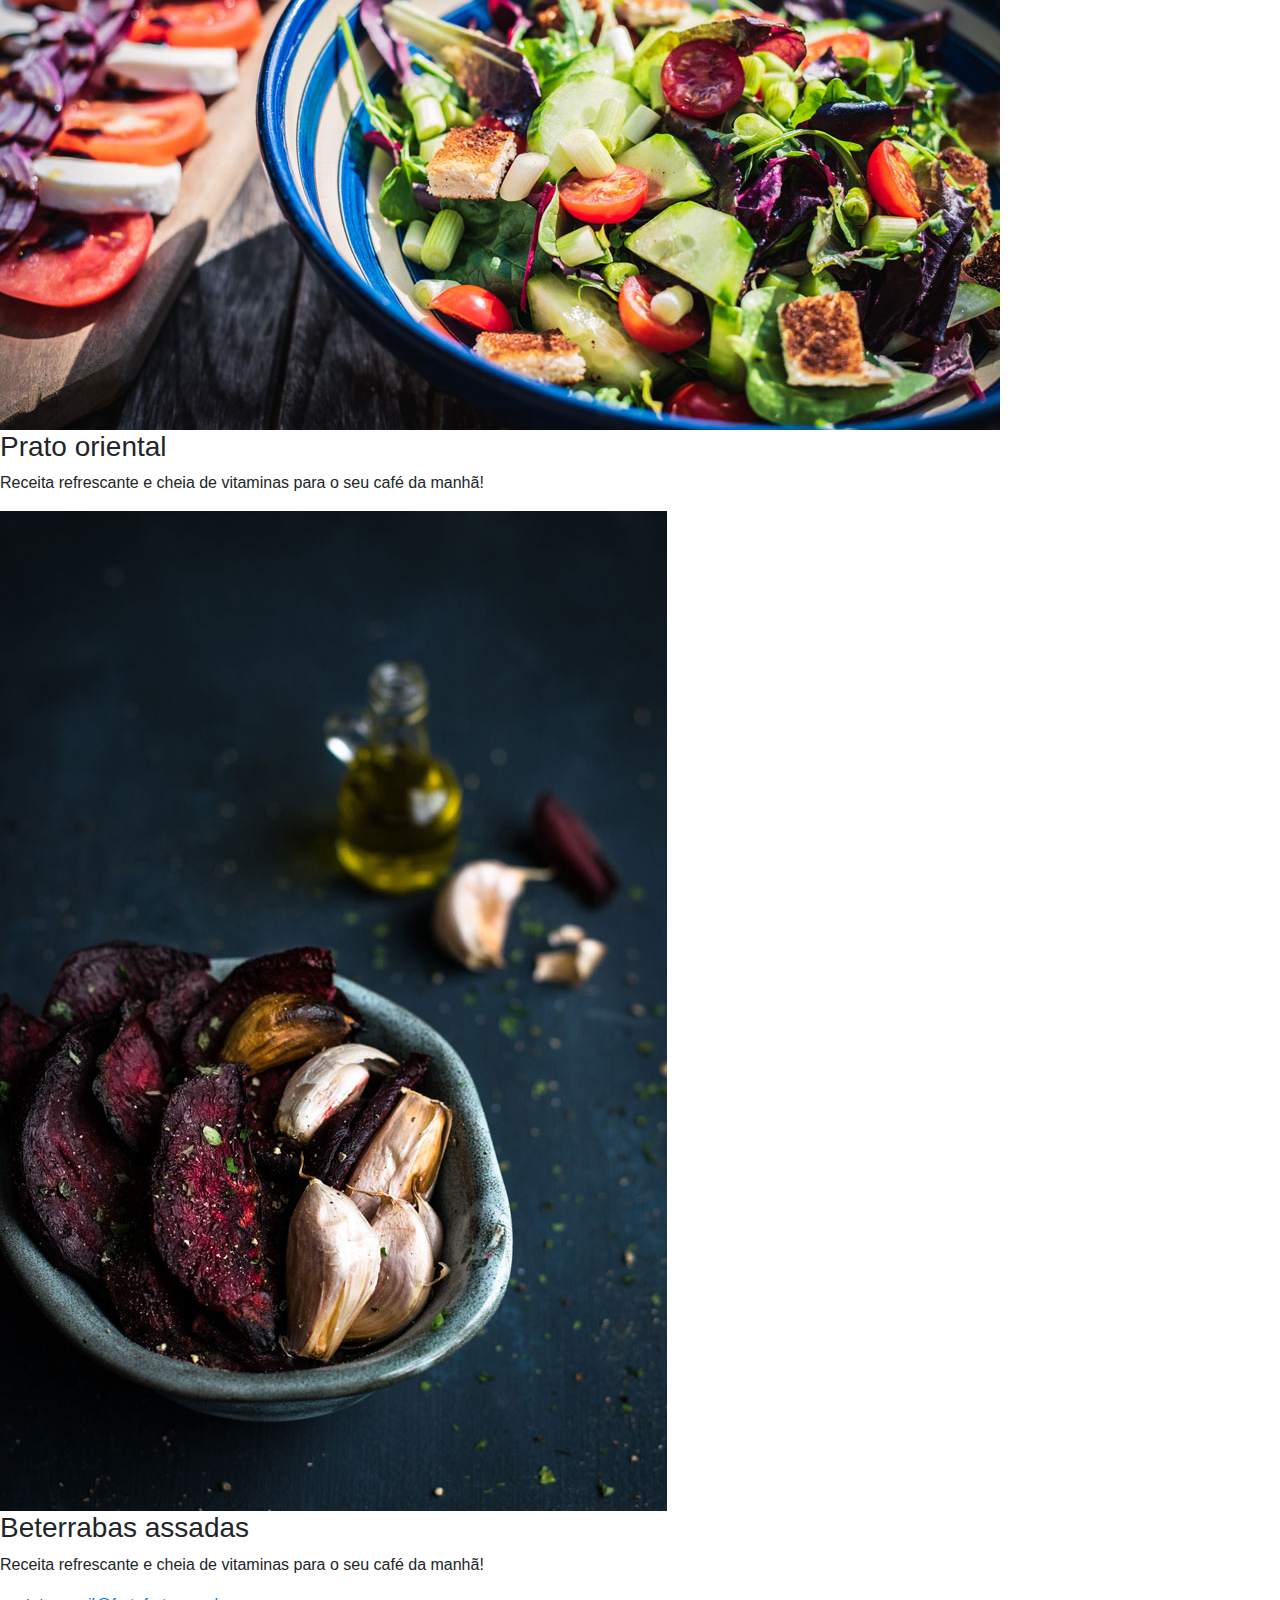
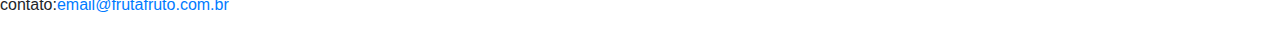
==== commit 287de4c6: "Card 2" ====
--- a/index.html
+++ b/index.html
@@ -81,14 +81,17 @@
         <div class="card-body">
             <h5 class="card-title">Tigela de abacate</h5>
             <p class="card-text">Receita refrescante e cheia de vitaminas para o seu café da manhã!</p>
-            <a href="#" class="btn btn-primary">Go somewhere<;a>
+            <a href="#" class="btn btn-primary">Go somewhere</a>
         </div>
     </div>
-  
+    <div class="card" style="width: 18rem;">
+      <img src="src/img/receita-kiwi.jpg" class="card-img-top"alt="tigela de mingau com kiwi, vista superior" >
+          <div class="card-body">
+              <p class="card-text">Receita refrescante e cheia de vitaminas para o seu café da manhã!</p>
+              <a href="#" class="btn btn-primary">Go somewhere</a>
+          </div>
+      </div>
 
-  <img src="src/img/receita-kiwi.jpg" alt="tigela de mingau com kiwi, vista superior">
-  <h3>Salada de kiwi</h3>
-  <p>Receita refrescante e cheia de vitaminas para o seu café da manhã!</p>
 
   <img src="src/img/receita-mix.jpg" alt="prato com mix de vegetais e mão de pessoa adicionando azeite, vista superior">
   <h3>Mix de vegetais</h3>
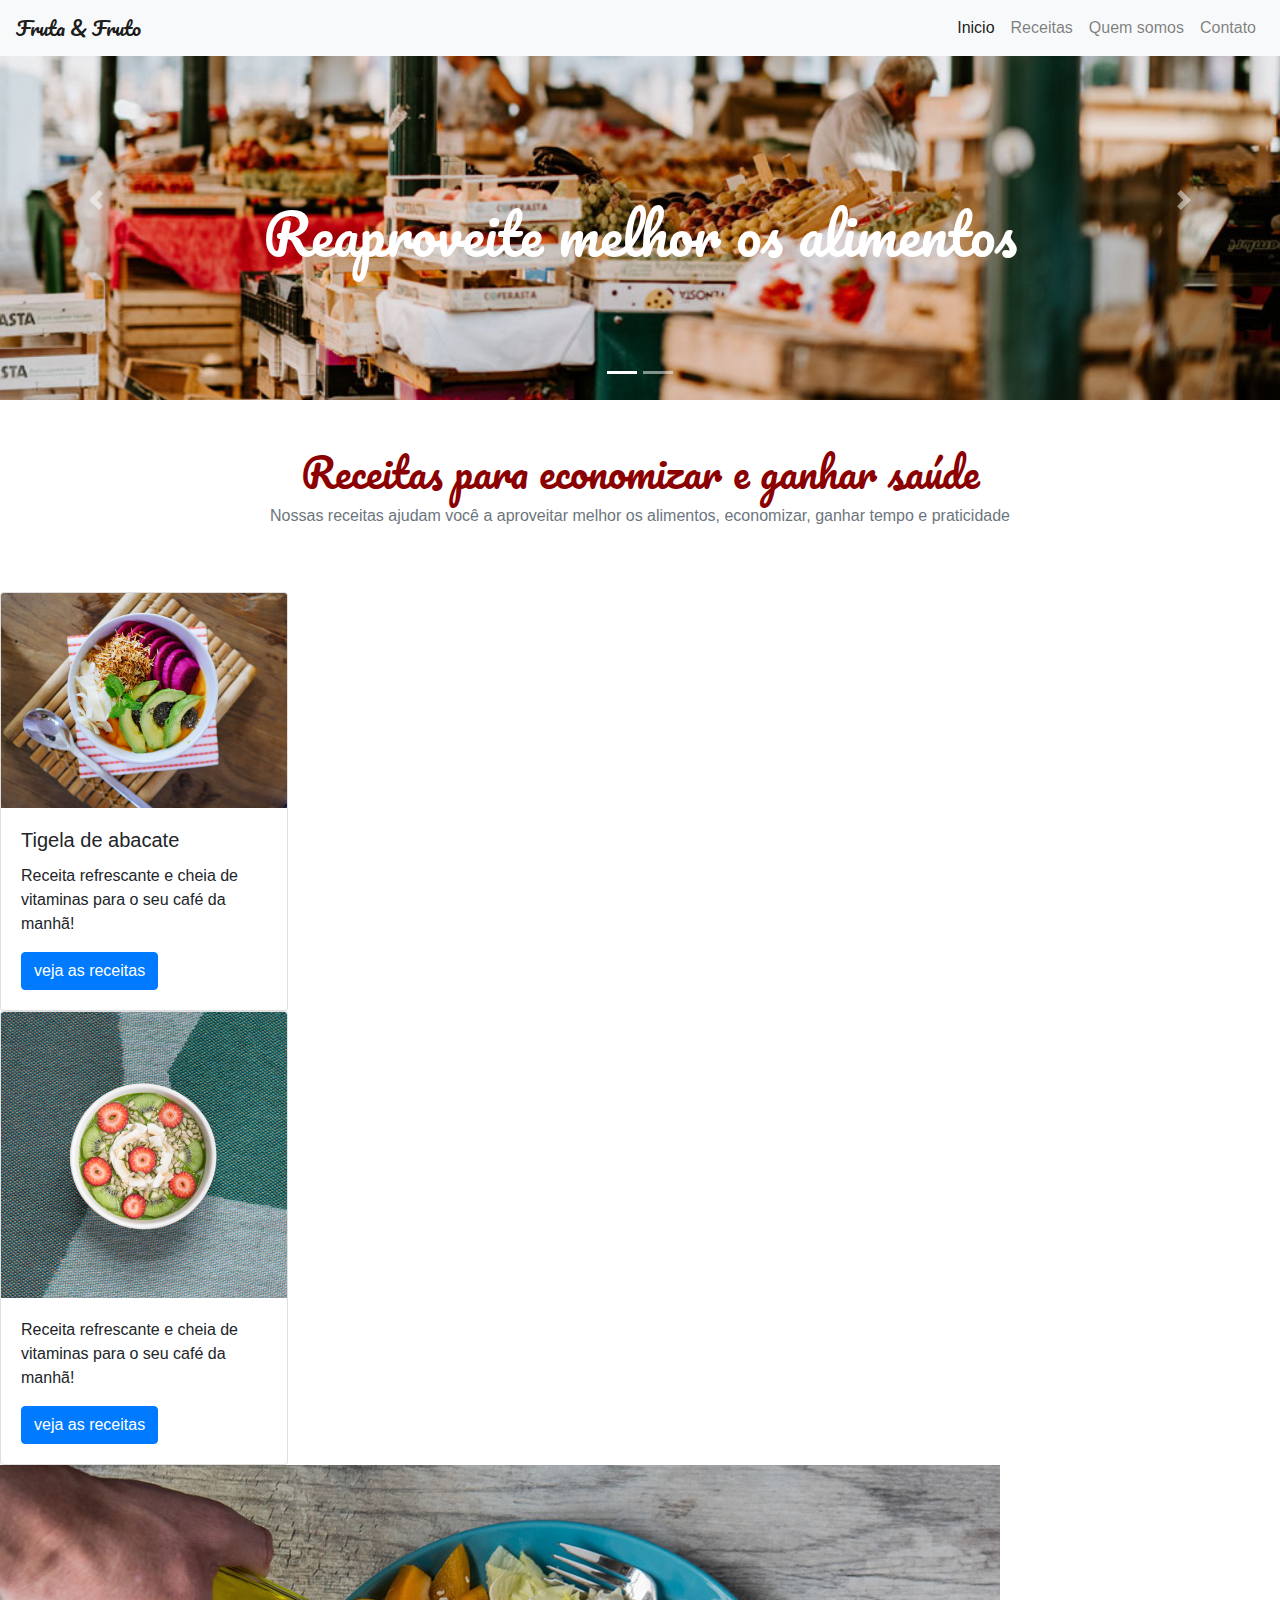
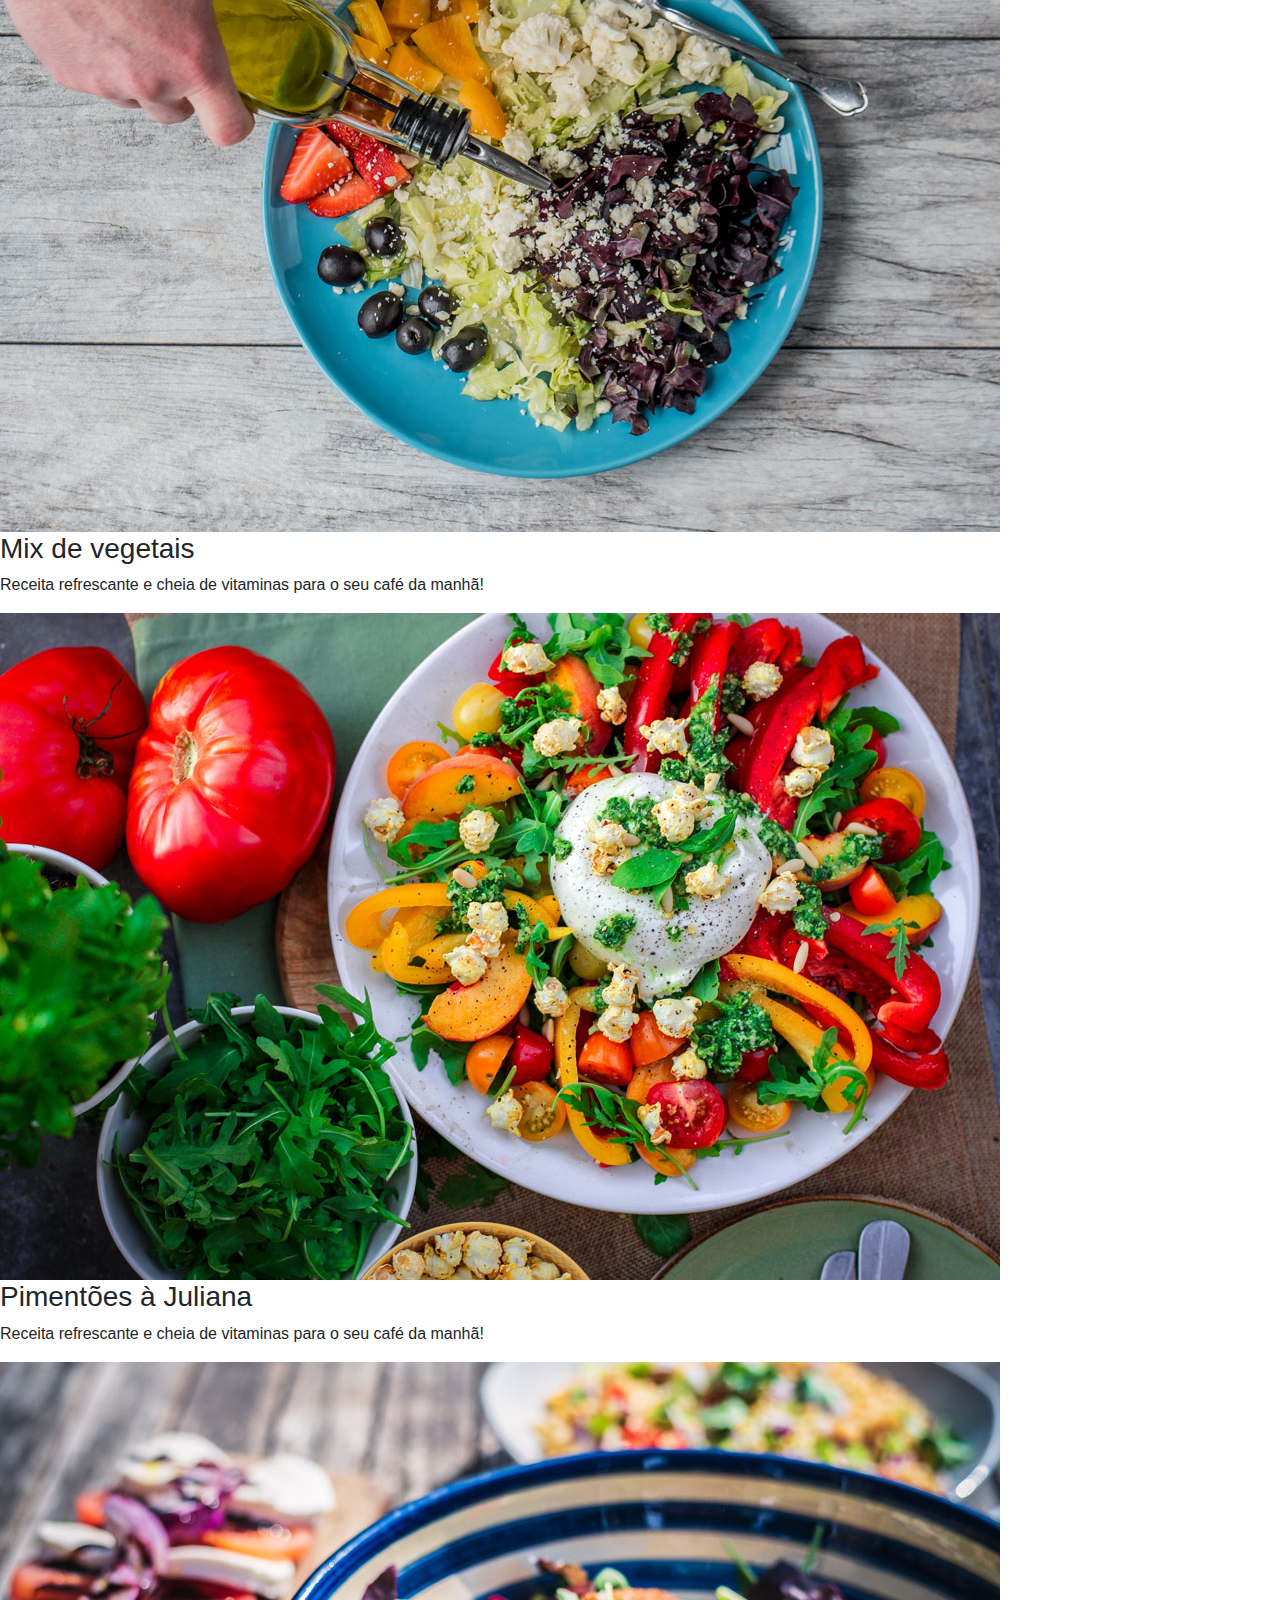
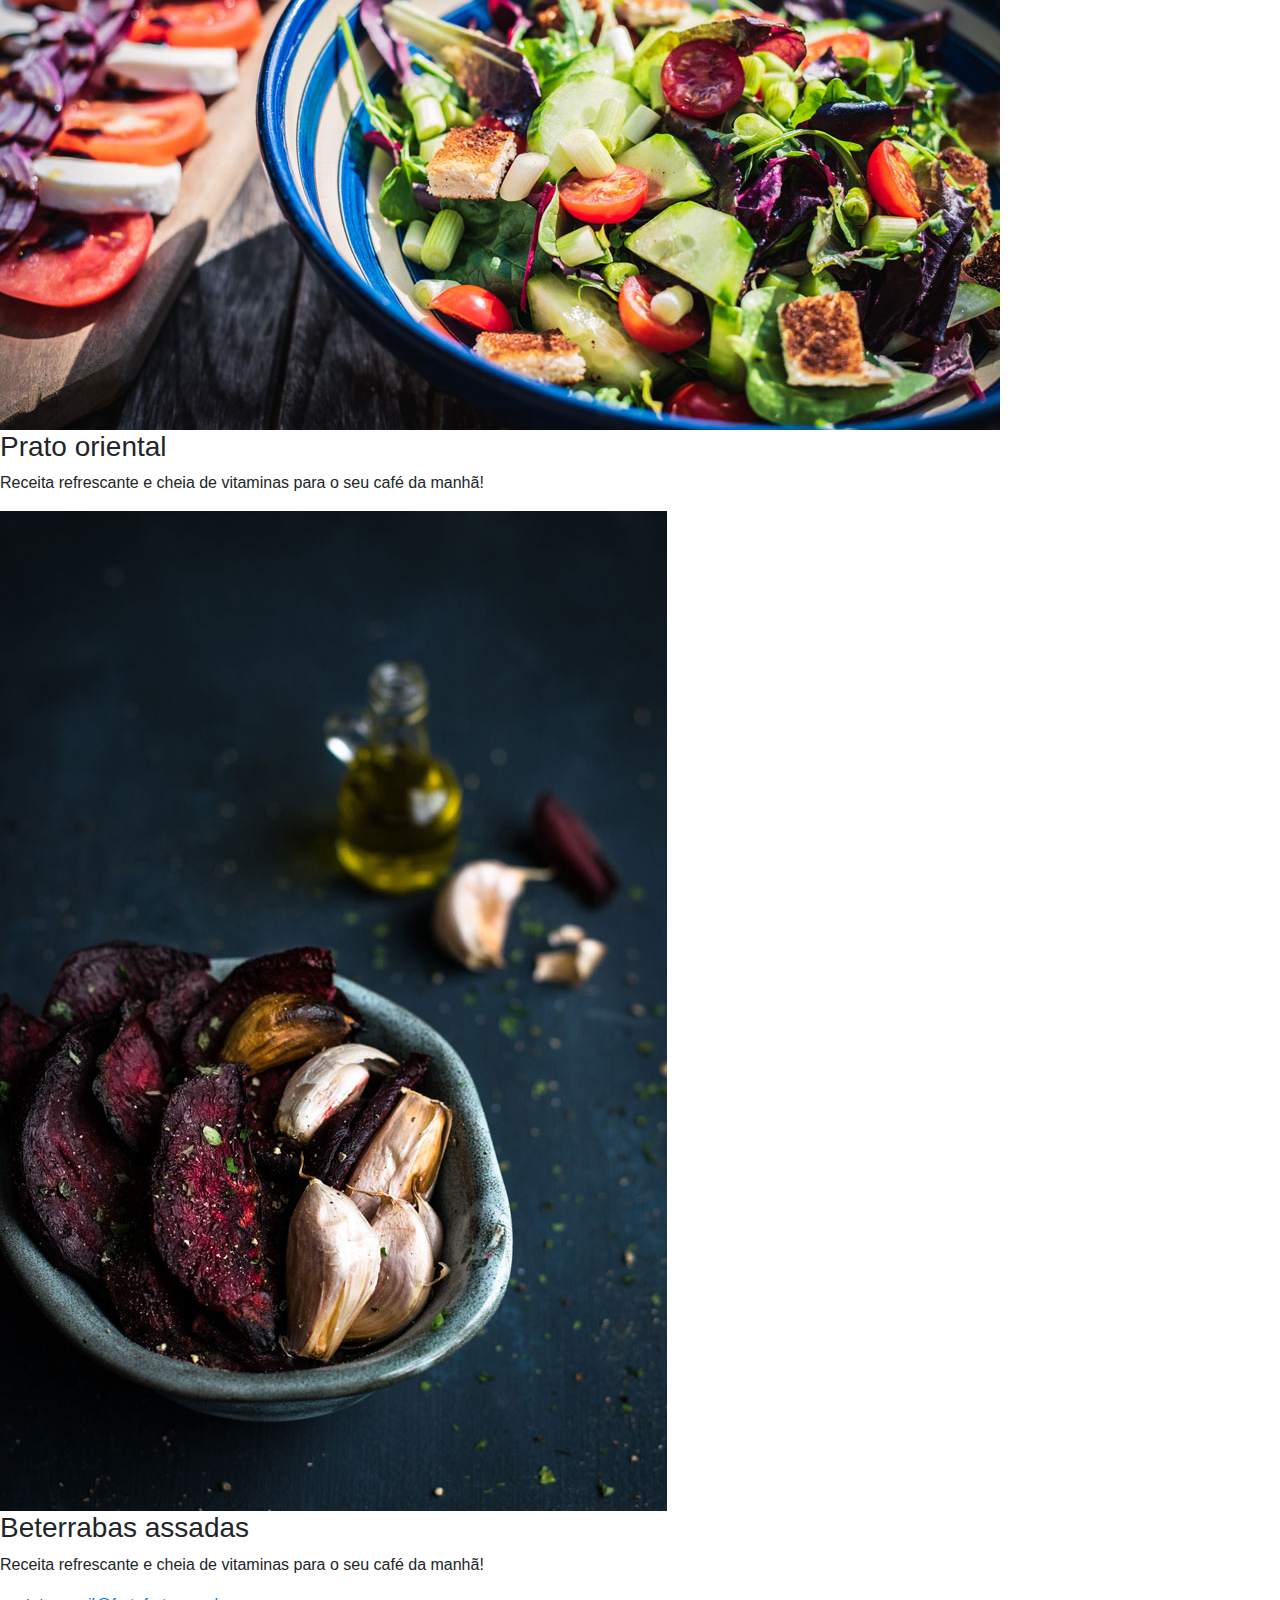
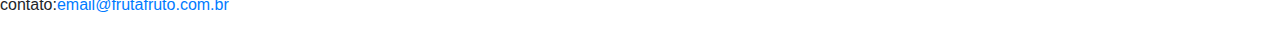
==== commit 90cf04ad: "botões" ====
--- a/index.html
+++ b/index.html
@@ -81,14 +81,14 @@
         <div class="card-body">
             <h5 class="card-title">Tigela de abacate</h5>
             <p class="card-text">Receita refrescante e cheia de vitaminas para o seu café da manhã!</p>
-            <a href="#" class="btn btn-primary">Go somewhere</a>
+            <a href="#" class="btn btn-primary">veja as receitas</a>
         </div>
     </div>
     <div class="card" style="width: 18rem;">
       <img src="src/img/receita-kiwi.jpg" class="card-img-top"alt="tigela de mingau com kiwi, vista superior" >
           <div class="card-body">
               <p class="card-text">Receita refrescante e cheia de vitaminas para o seu café da manhã!</p>
-              <a href="#" class="btn btn-primary">Go somewhere</a>
+              <a href="#" class="btn btn-primary">veja as receitas</a>
           </div>
       </div>
 
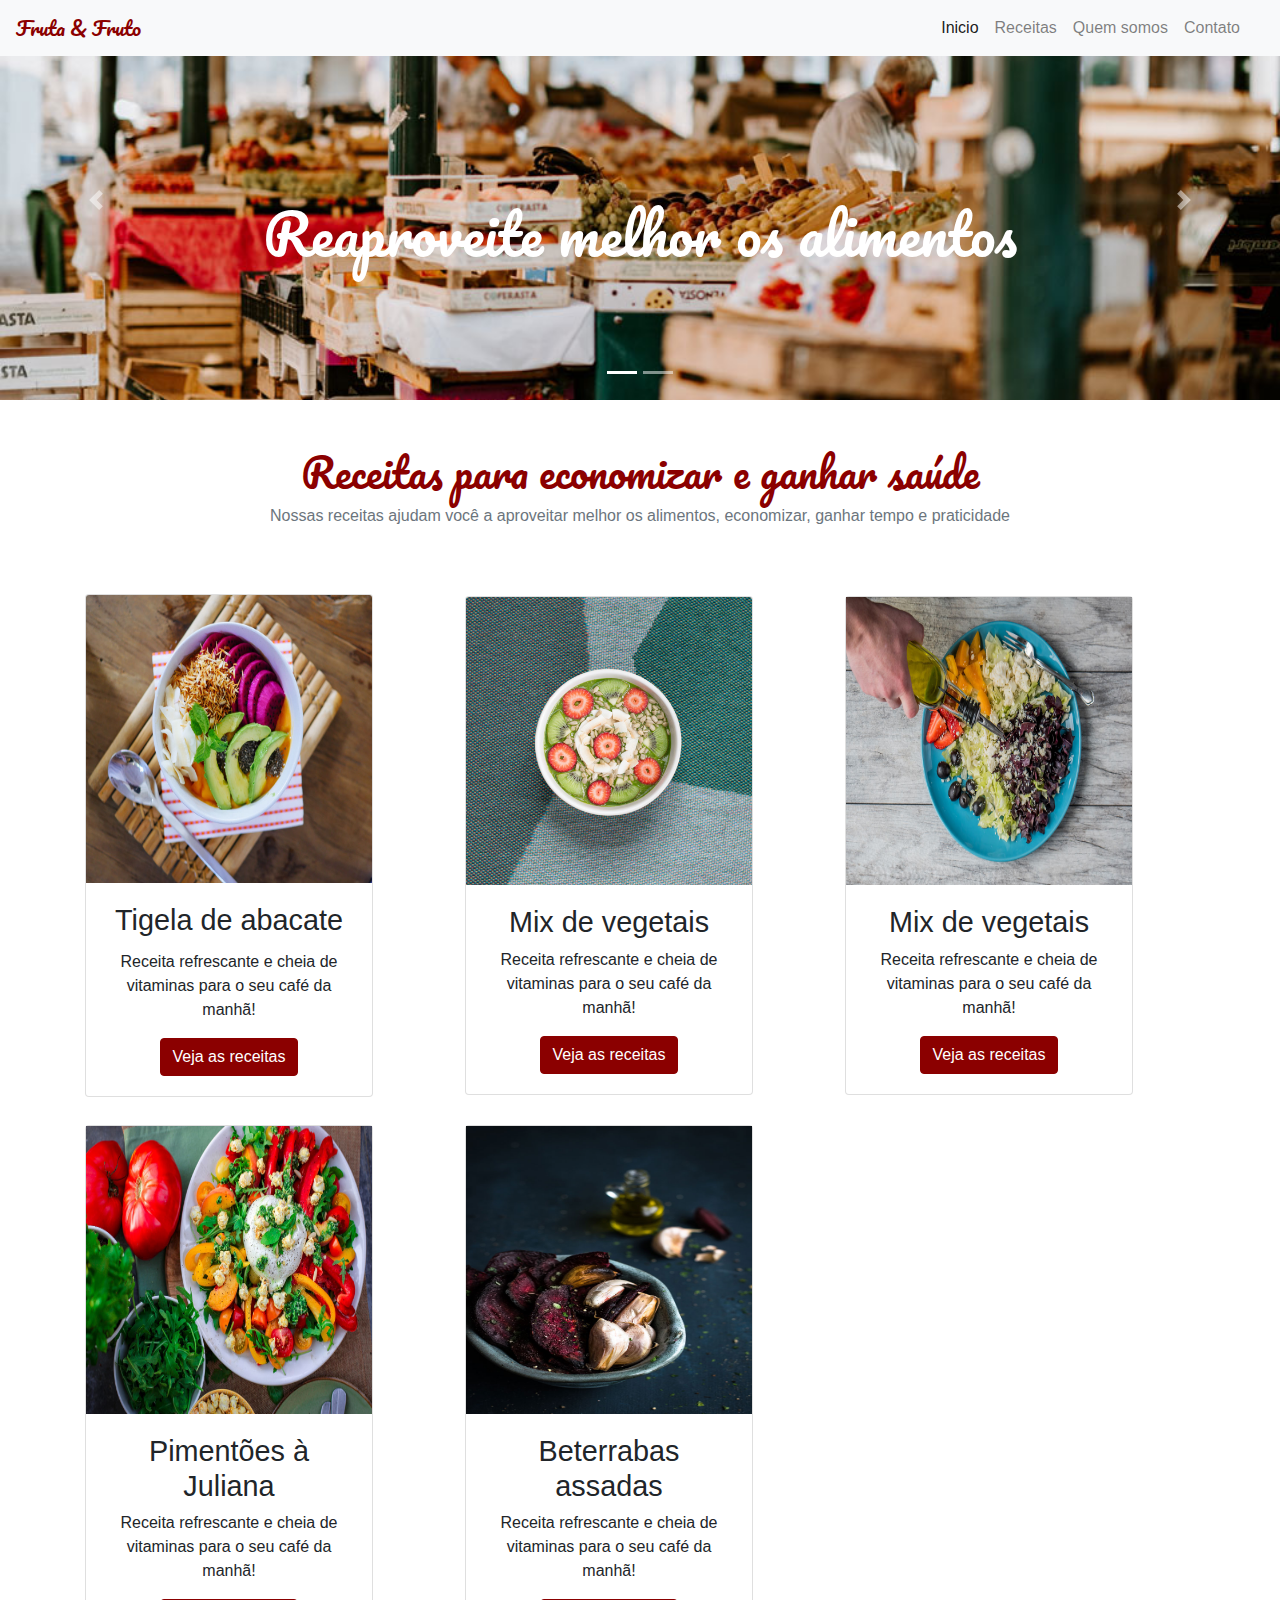
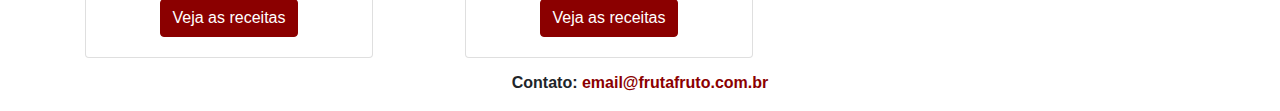
==== commit dd6a9d52: "elhorias de grid" ====
--- a/index.html
+++ b/index.html
@@ -5,116 +5,161 @@
   <meta charset="utf-8">
   <meta name="viewport" content="width=device-width, initial-scale=1">
   <title>fruta e fruto</title>
-  <link rel="stylesheet" href="https://cdn.jsdelivr.net/npm/bootstrap@4.0.0/dist/css/bootstrap.min.css" integrity="sha384-Gn5384xqQ1aoWXA+058RXPxPg6fy4IWvTNh0E263XmFcJlSAwiGgFAW/dAiS6JXm" crossorigin="anonymous">
+  <link rel="stylesheet" href="https://cdn.jsdelivr.net/npm/bootstrap@4.0.0/dist/css/bootstrap.min.css"
+    integrity="sha384-Gn5384xqQ1aoWXA+058RXPxPg6fy4IWvTNh0E263XmFcJlSAwiGgFAW/dAiS6JXm" crossorigin="anonymous">
+  <link href="https://cdn.jsdelivr.net/npm/bootstrap@5.3.0-alpha3/dist/css/bootstrap.min.css" rel="stylesheet"
+    integrity="sha384-KK94CHFLLe+nY2dmCWGMq91rCGa5gtU4mk92HdvYe+M/SXH301p5ILy+dN9+nJOZ" crossorigin="anonymous">
   <link rel="stylesheet" type="text/css" href="src/style.css">
-  <linl rel="stylesheet" type="<link rel="preconnect" href="https://fonts.googleapis.com">
+  <linl rel="stylesheet" type="<link rel=" preconnect" href="https://fonts.googleapis.com">
     <link rel="preconnect" href="https://fonts.gstatic.com" crossorigin>
     <link href="https://fonts.googleapis.com/css2?family=Pacifico&display=swap" rel="stylesheet">
 </head>
 
 <body>
-<nav class="navbar navbar-expand-lg navbar-light bg-light fixed-top">
-  <a class="navbar-brand fonte-titulo cor-especial" href="#">Fruta & Fruto</a>
-  <button class="navbar-toggler" type="button" data-toggle="collapse" data-target="#navbarNav" aria-controls="navbarNav" aria-expanded="false" aria-label="Toggle navigation">
-    <span class="navbar-toggler-icon"></span>
-  </button>
-  <div class="collapse navbar-collapse justify-content-end" id="navbarNav">
-    <ul class="navbar-nav">
-      <li class="nav-item active">
-        <a class="nav-link" href="#">Inicio <span class="sr-only">(current)</span></a>
-      </li>
-      <li class="nav-item">
-        <a class="nav-link" href="#">Receitas</a>
-      </li>
-      <li class="nav-item">
-        <a class="nav-link" href="#">Quem somos</a>
-      </li>
-      <li class="nav-item">
-        <a class="nav-link" href="#">Contato</a>
-      </li>
-    </ul>
+
+  <nav class="navbar navbar-expand-lg navbar-light bg-light fixed-top">
+    <a class="navbar-brand fonte-titulo" href="#"><span class="cor-especial">Fruta & Fruto</span></a>
+    <button class="navbar-toggler" type="button" data-toggle="collapse" data-target="#navbarNav"
+      aria-controls="navbarNav" aria-expanded="false" aria-label="Toggle navigation">
+      <span class="navbar-toggler-icon"></span>
+    </button>
+    <div class="collapse navbar-collapse" id="navbarNav">
+
+      <ul class="navbar-nav ml-auto mr-3">
+        <li class="nav-item active">
+          <a class="nav-link" href="#">Inicio <span class="sr-only">(current)</span></a>
+        </li>
+        <li class="nav-item">
+          <a class="nav-link" href="#">Receitas</a>
+        </li>
+        <li class="nav-item">
+          <a class="nav-link" href="#">Quem somos</a>
+        </li>
+        <li class="nav-item">
+          <a class="nav-link" href="#">Contato</a>
+        </li>
+      </ul>
+    </div>
+  </nav>
+
+  <div id="carouselExampleIndicators" class="carousel slide" data-ride="carousel">
+    <ol class="carousel-indicators">
+      <li data-target="#carouselExampleIndicators" data-slide-to="0" class="active"></li>
+      <li data-target="#carouselExampleIndicators" data-slide-to="1"></li>
+    </ol>
+    <div class="carousel-inner">
+      <div class="carousel-item active">
+        <img class="d-block w-100 imagem-carrossel-um" src="src/img/carrossel-img1.jpg" alt="First slide">
+        <div class="carousel-caption d-none d-md-block h-50">
+          <h1 class="fonte-titulo display-4">Reaproveite melhor os alimentos</h1>
+        </div>
+      </div>
+      <div class="carousel-item">
+        <img class="d-block w-100 imagem-carrossel-dois" src="src/img/carrossel-img2.jpg" alt="Second slide">
+        <div class="carousel-caption d-none d-md-block h-50">
+          <h1 class="fonte-titulo display-4">Economize e ganhe em saúde</h1>
+        </div>
+      </div>
+      <a class="carousel-control-prev" href="#carouselExampleIndicators" role="button" data-slide="prev">
+        <span class="carousel-control-prev-icon" aria-hidden="true"></span>
+        <span class="sr-only">Previous</span>
+      </a>
+      <a class="carousel-control-next" href="#carouselExampleIndicators" role="button" data-slide="next">
+        <span class="carousel-control-next-icon" aria-hidden="true"></span>
+        <span class="sr-only">Next</span>
+      </a>
+    </div>
   </div>
-    <ul class="navbar-nav">
-      <li class="nav-item active">
-        
-    </ul>
   </div>
-</nav>
-
-<div id="carouselExampleIndicators" class="carousel slide" data-ride="carousel">
-  <ol class="carousel-indicators">
-    <li data-target="#carouselExampleIndicators" data-slide-to="0" class="active"></li>
-    <li data-target="#carouselExampleIndicators" data-slide-to="1"></li>
-  </ol>
-  <div class="carousel-inner">
-    <div class="carousel-item active">
-      <img class="d-block w-100 imagem-carrossel-um" src="src/img/carrossel-img1.jpg" alt="First slide">
-      <div class="carousel-caption d-none d-md-block h-50">
-        <h1 class="fonte-titulo display-4">Reaproveite melhor os alimentos</h1>
-    </div>
-    </div>
-    <div class="carousel-item">
-      <img class="d-block w-100 imagem-carrossel-dois" src="src/img/carrossel-img2.jpg" alt="Second slide">
-      <div class="carousel-caption d-none d-md-block h-50">
-        <h1 class="fonte-titulo display-4">Economize e ganhe em saúde</h1>
-    </div>
-    </div>
-  <a class="carousel-control-prev" href="#carouselExampleIndicators" role="button" data-slide="prev">
-    <span class="carousel-control-prev-icon" aria-hidden="true"></span>
-    <span class="sr-only">Previous</span>
-  </a>
-  <a class="carousel-control-next" href="#carouselExampleIndicators" role="button" data-slide="next">
-    <span class="carousel-control-next-icon" aria-hidden="true"></span>
-    <span class="sr-only">Next</span>
-  </a>
-    </div>
-</div>
   </div>
-</div>
 
   <title>fruto & fruta</title>
 
   <h1 class="text-center fonte-titulo cor-especial pt-5">Receitas para economizar e ganhar saúde</h1>
-  <p class="text-center text-secondary pb-5">Nossas receitas ajudam você a aproveitar melhor os alimentos, economizar, ganhar tempo e praticidade</p>
-  <div class="card" style="width: 18rem;">
-    <img src="src/img/receita-abacate.jpg" class="card-img-top" alt="tigela com salada de abacate, vista superior">
-        <div class="card-body">
-            <h5 class="card-title">Tigela de abacate</h5>
+  <p class="text-center text-secondary pb-5">Nossas receitas ajudam você a aproveitar melhor os
+    alimentos, economizar,
+    ganhar tempo e praticidade</p>
+
+  <div class="container text-center">
+    <div class="row align-items-center">
+      <div class="col-lg-4">
+        <div class="card">
+          <img src="src/img/receita-abacate.jpg" class="card-img-top"
+            alt="tigela com salada de abacate, vista superior">
+          <div class="card-body">
+            <h3 class="card-title">Tigela de abacate</h3>
             <p class="card-text">Receita refrescante e cheia de vitaminas para o seu café da manhã!</p>
-            <a href="#" class="btn btn-primary">veja as receitas</a>
+            <a href="#" class="btn btn-primary">Veja as receitas</a>
+          </div>
         </div>
-    </div>
-    <div class="card" style="width: 18rem;">
-      <img src="src/img/receita-kiwi.jpg" class="card-img-top"alt="tigela de mingau com kiwi, vista superior" >
-          <div class="card-body">
-              <p class="card-text">Receita refrescante e cheia de vitaminas para o seu café da manhã!</p>
-              <a href="#" class="btn btn-primary">veja as receitas</a>
-          </div>
       </div>
 
+      <div class="col-lg-4">
+        <div class="card">
+          <img src="src/img/receita-kiwi.jpg" class="card-img-top" alt="tigela de mingau com kiwi, vista superior">
+          <div class="card-body">
+            <h3>Mix de vegetais</h3>
+            <p class="card-text">Receita refrescante e cheia de vitaminas para o seu café da manhã!</p>
+            <a href="#" class="btn btn-primary">Veja as receitas</a>
+          </div>
+        </div>
+      </div>
 
-  <img src="src/img/receita-mix.jpg" alt="prato com mix de vegetais e mão de pessoa adicionando azeite, vista superior">
-  <h3>Mix de vegetais</h3>
-  <p>Receita refrescante e cheia de vitaminas para o seu café da manhã!</p>
+      <div class="col-lg-4">
+        <div class="card">
+          <img src="src/img/receita-mix.jpg"
+            alt="prato com mix de vegetais e mão de pessoa adicionando azeite, vista superior">
+          <div class="card-body">
+            <h3>Mix de vegetais</h3>
+            <p>Receita refrescante e cheia de vitaminas para o seu café da manhã!</p>
+            <a href="#" class="btn btn-primary">Veja as receitas</a>
+          </div>
+        </div>
+      </div>
 
-  <img src="src/img/receita-pimentoes.jpg" alt="prato de salada de pimentões com alguns ingredientes ao lado, vista superior">
-  <h3>Pimentões à Juliana</h3>
-  <p>Receita refrescante e cheia de vitaminas para o seu café da manhã!</p>
+      <div class="col-lg-4">
+        <div class="card">
+          <img src="src/img/receita-pimentoes.jpg"
+            alt="prato de salada de pimentões com alguns ingredientes ao lado, vista superior">
+          <div class="card-body">
+            <h3>Pimentões à Juliana</h3>
+            <p>Receita refrescante e cheia de vitaminas para o seu café da manhã!</p>
+            <a href="#" class="btn btn-primary">Veja as receitas</a>
+          </div>
+        </div>
+      </div>
 
-  <img src="src/img/receita-oriental.jpg" alt="tigela com salada de vegetais estilo oriental, vista de cima">
-  <h3>Prato oriental</h3>
-  <p>Receita refrescante e cheia de vitaminas para o seu café da manhã!</p>
+      <div class="col-lg-4">
+        <div class="card">
+          <img src="src/img/receita-beterrabas.jpg"
+            alt="tigela com beterrabas e dentes de alho assados em primeiro plano, com ingredientes ao fundo">
+          <div class="card-body">
+            <h3>Beterrabas assadas</h3>
+            <p>Receita refrescante e cheia de vitaminas para o seu café da manhã!</p>
+            <a href="#" class="btn btn-primary">Veja as receitas</a>
+          </div>
+        </div>
+      </div>
+    </div>
+  </div>
 
-  <img src="src/img/receita-beterrabas.jpg" alt="tigela com beterrabas e dentes de alho assados em primeiro plano, com ingredientes ao fundo">
-  <h3>Beterrabas assadas</h3>
-  <p>Receita refrescante e cheia de vitaminas para o seu café da manhã!
-  </p>
+  <footer>
+    <p>Contato:
+      <a href="mailto:email@frutafruto.com.br">email@frutafruto.com.br</a>
+    </p>
+  </footer>
 
-  <p>contato:<a href="mailto:email@frutafruto.com.br">email@frutafruto.com.br</a></p>
-  <script src="https://code.jquery.com/jquery-3.2.1.slim.min.js" integrity="sha384-KJ3o2DKtIkvYIK3UENzmM7KCkRr/rE9/Qpg6aAZGJwFDMVNA/GpGFF93hXpG5KkN" crossorigin="anonymous"></script>
-  <script src="https://cdn.jsdelivr.net/npm/popper.js@1.12.9/dist/umd/popper.min.js" integrity="sha384-ApNbgh9B+Y1QKtv3Rn7W3mgPxhU9K/ScQsAP7hUibX39j7fakFPskvXusvfa0b4Q" crossorigin="anonymous"></script>
-  <script src="https://cdn.jsdelivr.net/npm/bootstrap@4.0.0/dist/js/bootstrap.min.js" integrity="sha384-JZR6Spejh4U02d8jOt6vLEHfe/JQGiRRSQQxSfFWpi1MquVdAyjUar5+76PVCmYl" crossorigin="anonymous"></script>
+  <script src="https://code.jquery.com/jquery-3.2.1.slim.min.js"
+    integrity="sha384-KJ3o2DKtIkvYIK3UENzmM7KCkRr/rE9/Qpg6aAZGJwFDMVNA/GpGFF93hXpG5KkN"
+    crossorigin="anonymous"></script>
+  <script src="https://cdn.jsdelivr.net/npm/popper.js@1.12.9/dist/umd/popper.min.js"
+    integrity="sha384-ApNbgh9B+Y1QKtv3Rn7W3mgPxhU9K/ScQsAP7hUibX39j7fakFPskvXusvfa0b4Q"
+    crossorigin="anonymous"></script>
+  <script src="https://cdn.jsdelivr.net/npm/bootstrap@4.0.0/dist/js/bootstrap.min.js"
+    integrity="sha384-JZR6Spejh4U02d8jOt6vLEHfe/JQGiRRSQQxSfFWpi1MquVdAyjUar5+76PVCmYl"
+    crossorigin="anonymous"></script>
   <script src=""></script>
 
 </body>
-</html>
+
+</html>--- a/src/style.css
+++ b/src/style.css
@@ -1,20 +1,94 @@
 .imagem-carrossel-um {
-    object-fit: cover;
-    object-position: 0 70%;
-    height: 400px;
+  object-fit: cover;
+  object-position: 0 70%;
+  height: 400px;
 }
 
 .imagem-carrossel-dois {
-    object-fit: cover;
-    /*object-position: 0 80%;*/
-    height: 400px;
+  object-fit: cover;
+  /*object-position: 0 80%;*/
+  height: 400px;
 }
 
 .fonte-titulo {
-    font-family: 'Pacifico', cursive;
+  font-family: 'Pacifico', cursive;
 }
 
 .cor-especial {
-     color: darkred;
+  color: darkred;
+}
 
-}+.container {
+  margin-top: -2%;
+}
+
+.card {
+  width: 18rem;
+  margin-top: 8%;
+}
+
+.card img {
+  width: 17.9rem;
+  height: 18rem;
+}
+
+.card h3 {
+  font-size: 1.8rem;
+}
+
+.btn-primary {
+  background-color: darkred !important;
+  border-color: darkred !important;
+}
+
+.btn-primary:active,
+.btn-primary:focus,
+.btn-primary:hover {
+  background-color: darkred !important;
+  border-color: darkred !important;
+  box-shadow: none !important;
+  outline: none !important;
+}
+
+footer {
+  margin-top: 1%;
+  text-align: center;
+}
+
+footer p {
+  font-weight: bold;
+}
+
+footer a {
+  color: darkred;
+  text-decoration: none;
+}
+
+footer a:hover {
+  text-decoration: none;
+  color: darkred;
+}
+
+@media (max-width: 992px) {
+  footer {
+    margin-top: 3%;
+  }
+  .card h3 {
+    font-size: 1.5rem;
+  }
+  .card {
+    width: 15rem;
+    margin-top: 8%;
+  }
+  .card img {
+    width: 14.9rem;
+    height: 14rem;
+  }
+  .container {
+    margin-top: -15%;
+    padding-left: 21%;
+  }
+  .carousel {
+    margin-top: 20%;
+  }
+}
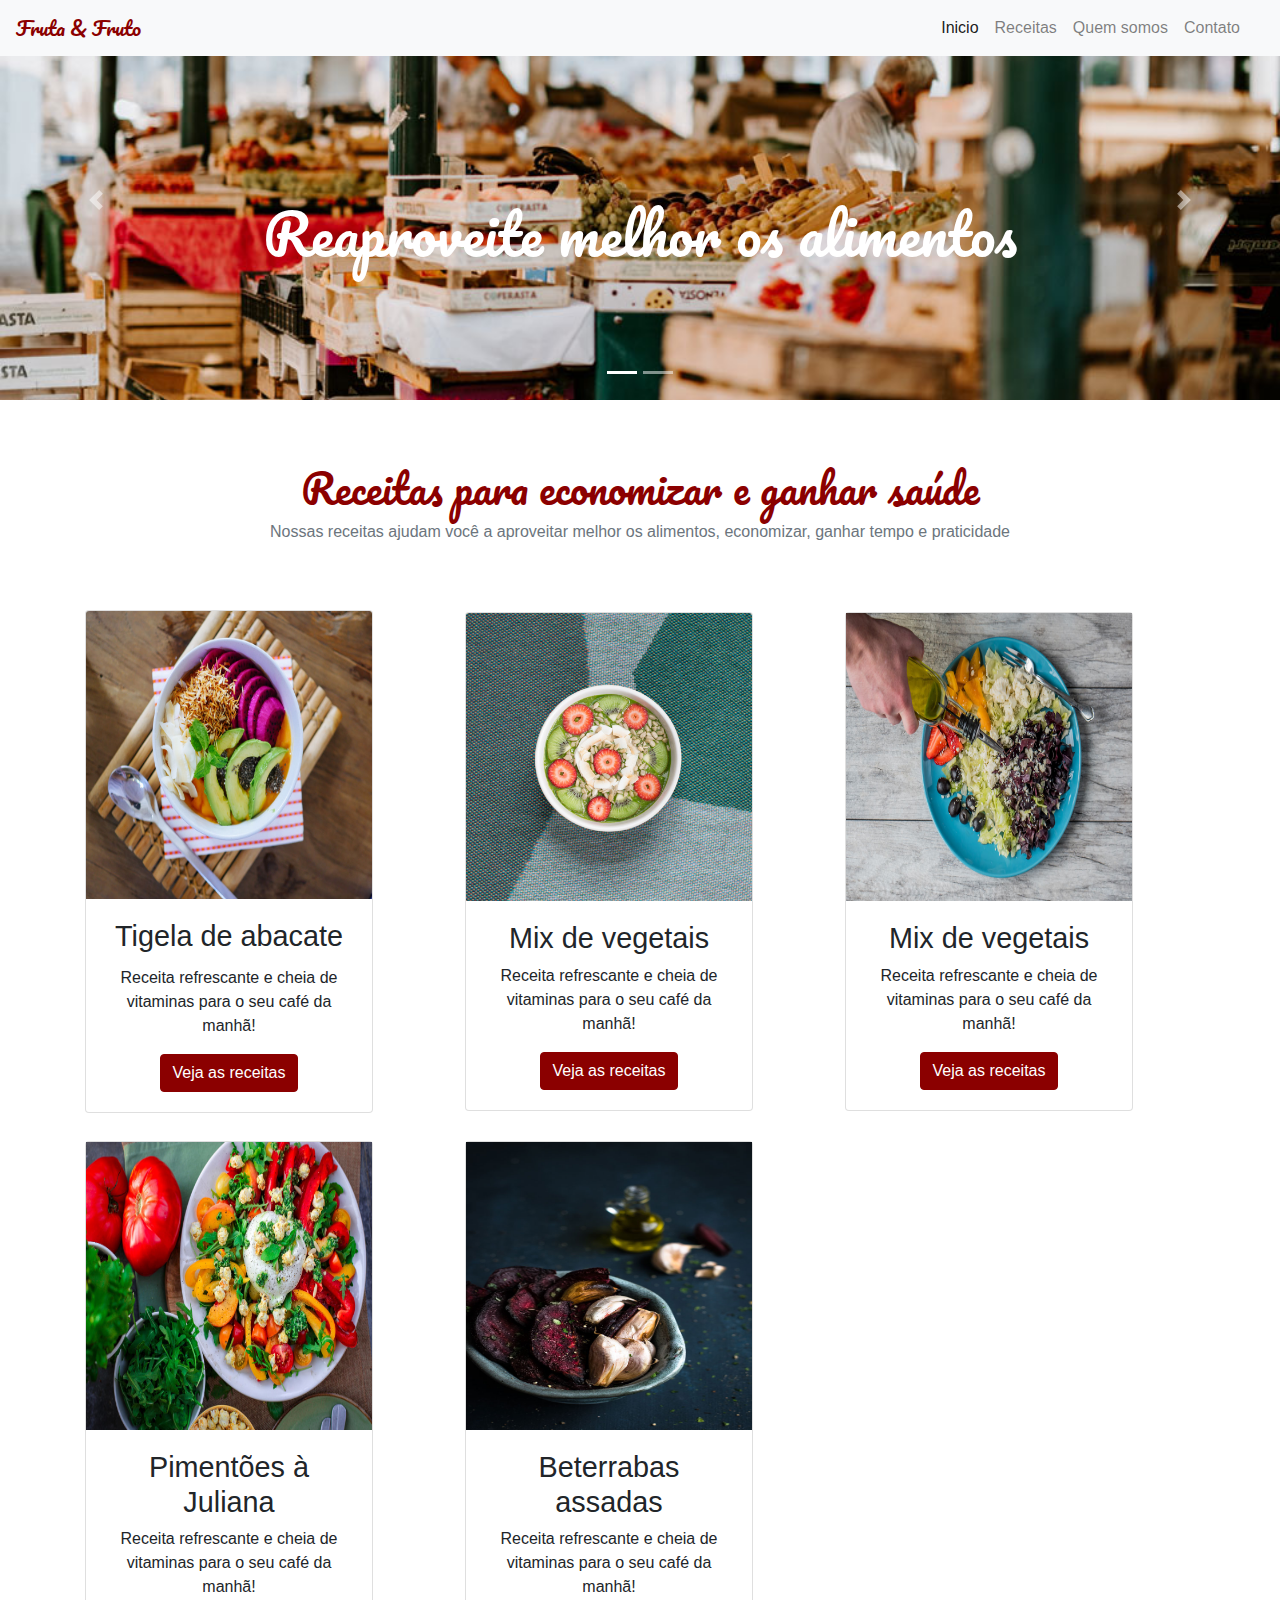
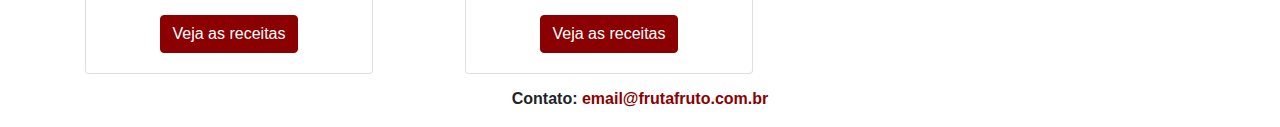
==== commit 8cd0eed8: "melhorias 2 parte index, carrossel, criação pages contato e script iframe.js" ====
--- a/index.html
+++ b/index.html
@@ -7,15 +7,15 @@
   <title>fruta e fruto</title>
   <link rel="stylesheet" href="https://cdn.jsdelivr.net/npm/bootstrap@4.0.0/dist/css/bootstrap.min.css"
     integrity="sha384-Gn5384xqQ1aoWXA+058RXPxPg6fy4IWvTNh0E263XmFcJlSAwiGgFAW/dAiS6JXm" crossorigin="anonymous">
-  <link href="https://cdn.jsdelivr.net/npm/bootstrap@5.3.0-alpha3/dist/css/bootstrap.min.css" rel="stylesheet"
-    integrity="sha384-KK94CHFLLe+nY2dmCWGMq91rCGa5gtU4mk92HdvYe+M/SXH301p5ILy+dN9+nJOZ" crossorigin="anonymous">
   <link rel="stylesheet" type="text/css" href="src/style.css">
-  <linl rel="stylesheet" type="<link rel=" preconnect" href="https://fonts.googleapis.com">
-    <link rel="preconnect" href="https://fonts.gstatic.com" crossorigin>
-    <link href="https://fonts.googleapis.com/css2?family=Pacifico&display=swap" rel="stylesheet">
+  <link rel="preconnect" href="https://fonts.googleapis.com">
+  <link rel="preconnect" href="https://fonts.gstatic.com" crossorigin>
+  <link href="https://fonts.googleapis.com/css2?family=Pacifico&display=swap" rel="stylesheet">
 </head>
 
 <body>
+
+  <!-- Menu navbar -->
 
   <nav class="navbar navbar-expand-lg navbar-light bg-light fixed-top">
     <a class="navbar-brand fonte-titulo" href="#"><span class="cor-especial">Fruta & Fruto</span></a>
@@ -36,112 +36,131 @@
           <a class="nav-link" href="#">Quem somos</a>
         </li>
         <li class="nav-item">
-          <a class="nav-link" href="#">Contato</a>
+          <a class="nav-link" href="../projetobootstrap/pages/contato.html" target="iframe">Contato</a>
         </li>
       </ul>
     </div>
   </nav>
 
-  <div id="carouselExampleIndicators" class="carousel slide" data-ride="carousel">
-    <ol class="carousel-indicators">
-      <li data-target="#carouselExampleIndicators" data-slide-to="0" class="active"></li>
-      <li data-target="#carouselExampleIndicators" data-slide-to="1"></li>
-    </ol>
-    <div class="carousel-inner">
-      <div class="carousel-item active">
-        <img class="d-block w-100 imagem-carrossel-um" src="src/img/carrossel-img1.jpg" alt="First slide">
-        <div class="carousel-caption d-none d-md-block h-50">
-          <h1 class="fonte-titulo display-4">Reaproveite melhor os alimentos</h1>
-        </div>
-      </div>
-      <div class="carousel-item">
-        <img class="d-block w-100 imagem-carrossel-dois" src="src/img/carrossel-img2.jpg" alt="Second slide">
-        <div class="carousel-caption d-none d-md-block h-50">
-          <h1 class="fonte-titulo display-4">Economize e ganhe em saúde</h1>
-        </div>
-      </div>
-      <a class="carousel-control-prev" href="#carouselExampleIndicators" role="button" data-slide="prev">
-        <span class="carousel-control-prev-icon" aria-hidden="true"></span>
-        <span class="sr-only">Previous</span>
-      </a>
-      <a class="carousel-control-next" href="#carouselExampleIndicators" role="button" data-slide="next">
-        <span class="carousel-control-next-icon" aria-hidden="true"></span>
-        <span class="sr-only">Next</span>
-      </a>
-    </div>
-  </div>
-  </div>
-  </div>
+  <main>
+    <article id="principalBody">
 
-  <title>fruto & fruta</title>
+      <!-- Carrossel de imagens       -->
 
-  <h1 class="text-center fonte-titulo cor-especial pt-5">Receitas para economizar e ganhar saúde</h1>
-  <p class="text-center text-secondary pb-5">Nossas receitas ajudam você a aproveitar melhor os
-    alimentos, economizar,
-    ganhar tempo e praticidade</p>
+      <section id="principalCarousel">
+        <figure>
+          <div id="carouselExampleIndicators" class="carousel slide carousel-fade" data-ride="carousel"
+            data-interval="5000">
+            <ol class="carousel-indicators">
+              <li data-target="#carouselExampleIndicators" data-slide-to="0" class="active"></li>
+              <li data-target="#carouselExampleIndicators" data-slide-to="1"></li>
+            </ol>
+            <div class="carousel-inner">
+              <div class="carousel-item active">
+                <img class="d-block w-100 imagem-carrossel-um" src="src/img/carrossel-img1.jpg" alt="First slide">
+                <div class="carousel-caption d-none d-md-block h-50">
+                  <h1 class="fonte-titulo display-4">Reaproveite melhor os alimentos</h1>
+                </div>
+              </div>
+              <div class="carousel-item">
+                <img class="d-block w-100 imagem-carrossel-dois" src="src/img/carrossel-img2.jpg" alt="Second slide">
+                <div class="carousel-caption d-none d-md-block h-50">
+                  <h1 class="fonte-titulo display-4">Economize e ganhe em saúde</h1>
+                </div>
+              </div>
+              <a class="carousel-control-prev" href="#carouselExampleIndicators" role="button" data-slide="prev">
+                <span class="carousel-control-prev-icon" aria-hidden="true"></span>
+                <span class="sr-only">Previous</span>
+              </a>
+              <a class="carousel-control-next" href="#carouselExampleIndicators" role="button" data-slide="next">
+                <span class="carousel-control-next-icon" aria-hidden="true"></span>
+                <span class="sr-only">Next</span>
+              </a>
+            </div>
+          </div>
+          </div>
+          </div>
+        </figure>
+      </section>
 
-  <div class="container text-center">
-    <div class="row align-items-center">
-      <div class="col-lg-4">
-        <div class="card">
-          <img src="src/img/receita-abacate.jpg" class="card-img-top"
-            alt="tigela com salada de abacate, vista superior">
-          <div class="card-body">
-            <h3 class="card-title">Tigela de abacate</h3>
-            <p class="card-text">Receita refrescante e cheia de vitaminas para o seu café da manhã!</p>
-            <a href="#" class="btn btn-primary">Veja as receitas</a>
+      <!-- Titulo do conteudo -->
+
+      <section id="recipeContentTitle">
+        <h1 class="text-center fonte-titulo cor-especial pt-5">Receitas para economizar e ganhar saúde</h1>
+        <p class="text-center text-secondary pb-5">Nossas receitas ajudam você a aproveitar melhor os
+          alimentos, economizar, ganhar tempo e praticidade</p>
+      </section>
+
+      <!-- Corpo do conteudo -->
+
+      <section id="recipeContentBody">
+        <div class="container text-center">
+          <div class="row align-items-center">
+            <div class="col-lg-4">
+              <div class="card">
+                <img src="src/img/receita-abacate.jpg" class="card-img-top"
+                  alt="tigela com salada de abacate, vista superior">
+                <div class="card-body">
+                  <h3 class="card-title">Tigela de abacate</h3>
+                  <p class="card-text">Receita refrescante e cheia de vitaminas para o seu café da manhã!</p>
+                  <a href="#" class="btn btn-primary">Veja as receitas</a>
+                </div>
+              </div>
+            </div>
+
+            <div class="col-lg-4">
+              <div class="card">
+                <img src="src/img/receita-kiwi.jpg" class="card-img-top"
+                  alt="tigela de mingau com kiwi, vista superior">
+                <div class="card-body">
+                  <h3>Mix de vegetais</h3>
+                  <p class="card-text">Receita refrescante e cheia de vitaminas para o seu café da manhã!</p>
+                  <a href="#" class="btn btn-primary">Veja as receitas</a>
+                </div>
+              </div>
+            </div>
+
+            <div class="col-lg-4">
+              <div class="card">
+                <img src="src/img/receita-mix.jpg"
+                  alt="prato com mix de vegetais e mão de pessoa adicionando azeite, vista superior">
+                <div class="card-body">
+                  <h3>Mix de vegetais</h3>
+                  <p>Receita refrescante e cheia de vitaminas para o seu café da manhã!</p>
+                  <a href="#" class="btn btn-primary">Veja as receitas</a>
+                </div>
+              </div>
+            </div>
+
+            <div class="col-lg-4">
+              <div class="card">
+                <img src="src/img/receita-pimentoes.jpg"
+                  alt="prato de salada de pimentões com alguns ingredientes ao lado, vista superior">
+                <div class="card-body">
+                  <h3>Pimentões à Juliana</h3>
+                  <p>Receita refrescante e cheia de vitaminas para o seu café da manhã!</p>
+                  <a href="#" class="btn btn-primary">Veja as receitas</a>
+                </div>
+              </div>
+            </div>
+
+            <div class="col-lg-4">
+              <div class="card">
+                <img src="src/img/receita-beterrabas.jpg"
+                  alt="tigela com beterrabas e dentes de alho assados em primeiro plano, com ingredientes ao fundo">
+                <div class="card-body">
+                  <h3>Beterrabas assadas</h3>
+                  <p>Receita refrescante e cheia de vitaminas para o seu café da manhã!</p>
+                  <a href="#" class="btn btn-primary">Veja as receitas</a>
+                </div>
+              </div>
+            </div>
           </div>
         </div>
-      </div>
+      </section>
 
-      <div class="col-lg-4">
-        <div class="card">
-          <img src="src/img/receita-kiwi.jpg" class="card-img-top" alt="tigela de mingau com kiwi, vista superior">
-          <div class="card-body">
-            <h3>Mix de vegetais</h3>
-            <p class="card-text">Receita refrescante e cheia de vitaminas para o seu café da manhã!</p>
-            <a href="#" class="btn btn-primary">Veja as receitas</a>
-          </div>
-        </div>
-      </div>
-
-      <div class="col-lg-4">
-        <div class="card">
-          <img src="src/img/receita-mix.jpg"
-            alt="prato com mix de vegetais e mão de pessoa adicionando azeite, vista superior">
-          <div class="card-body">
-            <h3>Mix de vegetais</h3>
-            <p>Receita refrescante e cheia de vitaminas para o seu café da manhã!</p>
-            <a href="#" class="btn btn-primary">Veja as receitas</a>
-          </div>
-        </div>
-      </div>
-
-      <div class="col-lg-4">
-        <div class="card">
-          <img src="src/img/receita-pimentoes.jpg"
-            alt="prato de salada de pimentões com alguns ingredientes ao lado, vista superior">
-          <div class="card-body">
-            <h3>Pimentões à Juliana</h3>
-            <p>Receita refrescante e cheia de vitaminas para o seu café da manhã!</p>
-            <a href="#" class="btn btn-primary">Veja as receitas</a>
-          </div>
-        </div>
-      </div>
-
-      <div class="col-lg-4">
-        <div class="card">
-          <img src="src/img/receita-beterrabas.jpg"
-            alt="tigela com beterrabas e dentes de alho assados em primeiro plano, com ingredientes ao fundo">
-          <div class="card-body">
-            <h3>Beterrabas assadas</h3>
-            <p>Receita refrescante e cheia de vitaminas para o seu café da manhã!</p>
-            <a href="#" class="btn btn-primary">Veja as receitas</a>
-          </div>
-        </div>
-      </div>
-    </div>
-  </div>
+    </article>
+  </main>
 
   <footer>
     <p>Contato:
@@ -158,7 +177,8 @@
   <script src="https://cdn.jsdelivr.net/npm/bootstrap@4.0.0/dist/js/bootstrap.min.js"
     integrity="sha384-JZR6Spejh4U02d8jOt6vLEHfe/JQGiRRSQQxSfFWpi1MquVdAyjUar5+76PVCmYl"
     crossorigin="anonymous"></script>
-  <script src=""></script>
+
+  <script src="script/iframe.js"></script>
 
 </body>
 
--- a/src/style.css
+++ b/src/style.css
@@ -50,6 +50,37 @@
   outline: none !important;
 }
 
+#textMail,
+#mail,
+#subject {
+  width: 500px;
+}
+
+#formContact {
+  display: flex;
+  justify-content: center;
+  align-items: center;
+}
+
+#iframeContainer {
+  display: flex;
+  justify-content: center;
+  align-items: center;
+}
+
+.iframeClosed {
+  display: none;
+}
+.iframeOpen {
+  display: block;
+}
+
+#openPages {
+  width: 1500px;
+  height: 420px;
+  border: none;
+}
+
 footer {
   margin-top: 1%;
   text-align: center;
@@ -70,6 +101,9 @@
 }
 
 @media (max-width: 992px) {
+  body {
+    overflow-x: hidden;
+  }
   footer {
     margin-top: 3%;
   }
@@ -91,4 +125,19 @@
   .carousel {
     margin-top: 20%;
   }
+  .form-group label,
+  input {
+    width: 17rem;
+  }
+  #openPages {
+    margin-top: -30%;
+    width: 280px;
+    height: 393px;
+    border: none;
+  }
+  #textMail,
+  #mail,
+  #subject {
+    width: 250px;
+  }
 }
